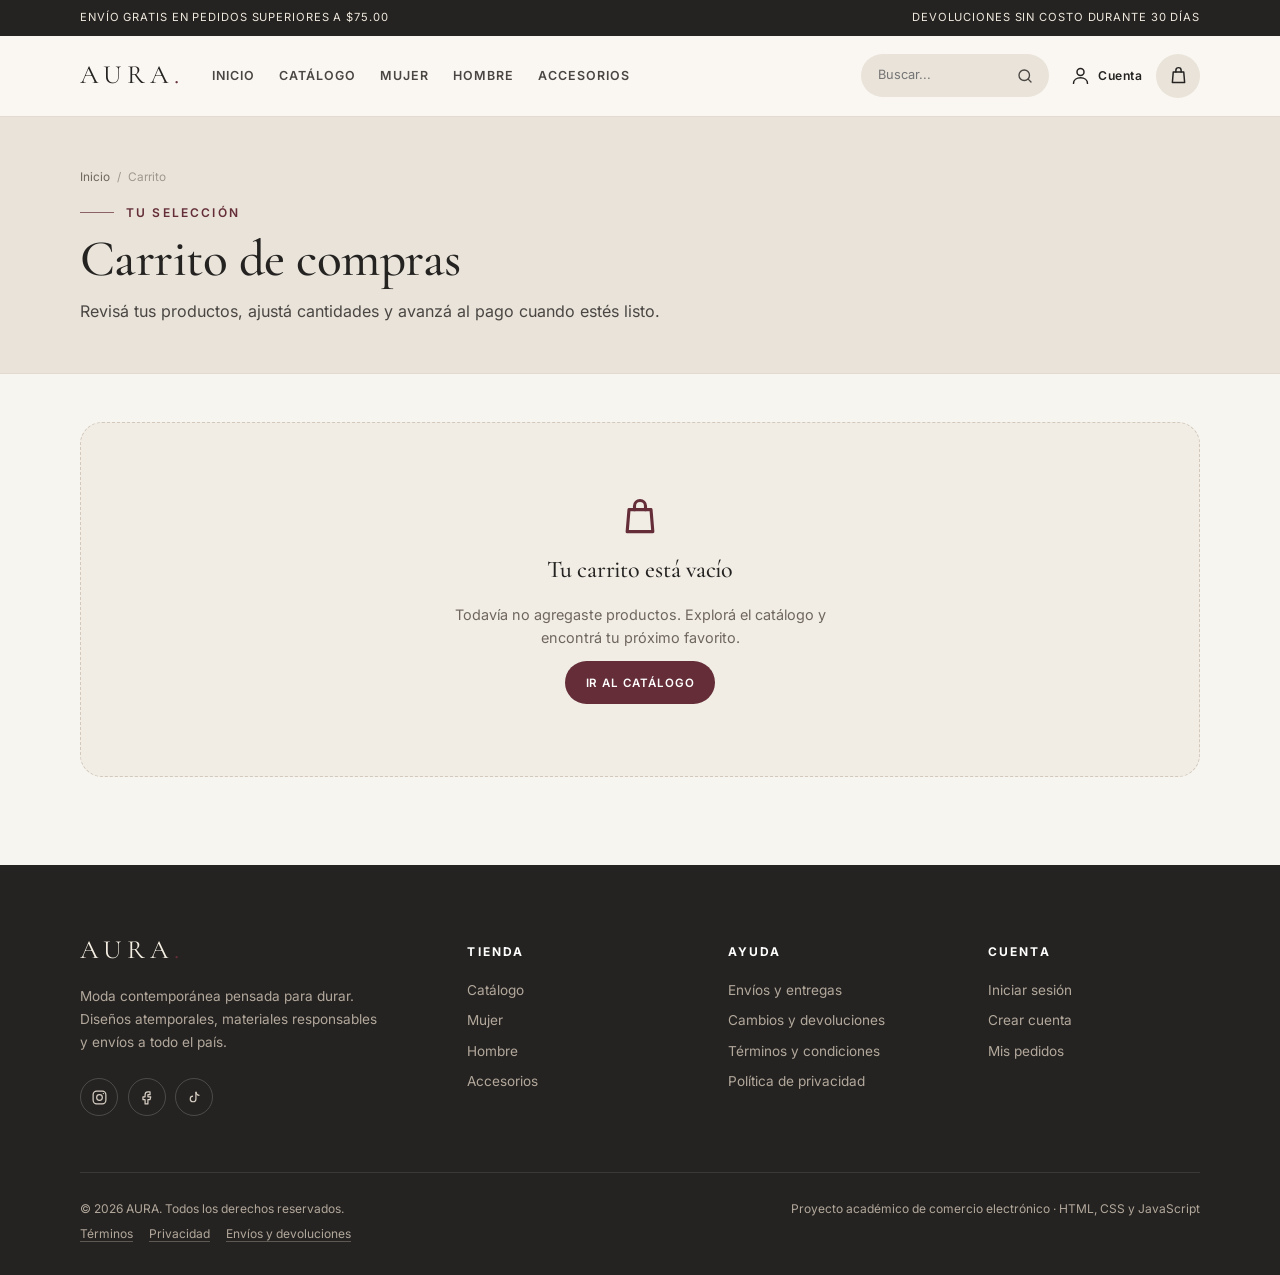
==== carrito.html @ 787f31d2 "feat: publicar base del e-commerce AURA Documenta la arquitectura frontend, el flujo de compra demo " ====
<!DOCTYPE html>
<html lang="es">
<head>
  <meta charset="UTF-8">
  <meta name="viewport" content="width=device-width, initial-scale=1.0">
  <meta name="description" content="Carrito de compras de AURA. Revisá tus productos antes de finalizar la compra.">
  <title>Carrito | AURA</title>
  <link rel="preload" href="assets/fonts/cormorant-garamond-latin.woff2" as="font" type="font/woff2" crossorigin>
  <link rel="preload" href="assets/fonts/inter-latin.woff2" as="font" type="font/woff2" crossorigin>
  <link rel="stylesheet" href="css/styles.css">
  <link rel="stylesheet" href="css/components.css">
  <link rel="stylesheet" href="css/responsive.css">
  <meta name="google-site-verification" content="REEMPLAZAR_CON_CODIGO_DE_SEARCH_CONSOLE">
</head>
<body data-page="carrito">
  <div id="site-header"></div>

  <main>
    <section class="page-hero">
      <div class="container">
        <nav class="breadcrumbs" aria-label="Miga de pan">
          <a href="index.html">Inicio</a><span>/</span><span>Carrito</span>
        </nav>
        <span class="eyebrow" style="margin-top:1rem;">Tu selección</span>
        <h1>Carrito de compras</h1>
        <p>Revisá tus productos, ajustá cantidades y avanzá al pago cuando estés listo.</p>
      </div>
    </section>

    <section class="cart-section">
      <div class="container" id="cart-content"></div>
    </section>
  </main>

  <div id="site-footer"></div>

  <script src="js/site-config.js" defer></script>
  <script src="js/analytics.js" defer></script>
  <script src="js/data.js" defer></script>
  <script src="js/main.js" defer></script>
  <script src="js/cart.js" defer></script>
</body>
</html>
---- css/styles.css ----
/* ==========================================================================
   AURA — Tipografías
   Archivos locales en assets/fonts (variable fonts, subset latin)
   ========================================================================== */

@font-face {
  font-family: "Cormorant Garamond";
  font-style: normal;
  font-weight: 400 600;
  font-display: swap;
  src: url("../assets/fonts/cormorant-garamond-latin.woff2") format("woff2");
  unicode-range: U+0000-00FF, U+0131, U+0152-0153, U+02BB-02BC, U+02C6, U+02DA, U+02DC, U+0304, U+0308, U+0329, U+2000-206F, U+20AC, U+2122, U+2191, U+2193, U+2212, U+2215, U+FEFF, U+FFFD;
}

@font-face {
  font-family: "Cormorant Garamond";
  font-style: italic;
  font-weight: 400;
  font-display: swap;
  src: url("../assets/fonts/cormorant-garamond-italic-latin.woff2") format("woff2");
  unicode-range: U+0000-00FF, U+0131, U+0152-0153, U+02BB-02BC, U+02C6, U+02DA, U+02DC, U+0304, U+0308, U+0329, U+2000-206F, U+20AC, U+2122, U+2191, U+2193, U+2212, U+2215, U+FEFF, U+FFFD;
}

@font-face {
  font-family: "Inter";
  font-style: normal;
  font-weight: 400 700;
  font-display: swap;
  src: url("../assets/fonts/inter-latin.woff2") format("woff2");
  unicode-range: U+0000-00FF, U+0131, U+0152-0153, U+02BB-02BC, U+02C6, U+02DA, U+02DC, U+0304, U+0308, U+0329, U+2000-206F, U+20AC, U+2122, U+2191, U+2193, U+2212, U+2215, U+FEFF, U+FFFD;
}

/* ==========================================================================
   AURA — Design tokens, base y layout
   ========================================================================== */

:root {
  /* Paleta AURA */
  --marfil: #f7f5f0;
  --beige: #e9e3d9;
  --vino: #642d38;
  --negro: #242321;
  --gris-calido: #a69b8d;

  /* Tokens semánticos */
  --ink: var(--negro);
  --ink-soft: #4a4643;
  --muted: #6f675e;
  --muted-soft: var(--gris-calido);
  --paper: var(--marfil);
  --paper-deep: var(--beige);
  --paper-soft: #f1ede5;
  --white: #ffffff;
  --line: #e2dad0;
  --line-dark: #d2c8bc;
  --accent: var(--vino);
  --accent-dark: #4b1f28;
  --accent-soft: #f0e4e6;
  --success: #3e6b54;
  --success-soft: #e5efe8;
  --error: #9b2f35;
  --error-soft: #f8e6e6;
  --shadow-sm: 0 8px 24px rgba(36, 35, 33, 0.06);
  --shadow: 0 24px 60px rgba(36, 35, 33, 0.12);
  --radius: 22px;
  --radius-sm: 14px;

  /* Tipografía */
  --serif: "Cormorant Garamond", "Times New Roman", Georgia, serif;
  --sans: "Inter", "Segoe UI", system-ui, -apple-system, Roboto, Helvetica, Arial, sans-serif;
  --fs-display: clamp(2.75rem, 4.4vw, 4rem);
  --fs-h2: clamp(2rem, 3vw, 2.5rem);
  --fs-h3: 1.25rem;
  --fs-body: 1rem;
  --fs-button: 0.875rem;
  --fs-label: 0.75rem;
  --lh-display: 1.04;
  --tracking-label: 0.16em;

  /* Layout — Desktop 1440: 80px de margen, 12 columnas, gutter 24px, contenido 1280px */
  --container: 1280px;
  --page-margin: 80px;
  --gutter: 24px;
  --section-space: 96px;
  --header-height: 80px;

  --color-primary: var(--accent);
  --color-primary-hover: var(--accent-dark);
  --color-primary-soft: var(--accent-soft);
  --color-surface: var(--paper);
  --color-surface-elevated: var(--white);
  --color-surface-muted: var(--paper-deep);
  --color-border-subtle: var(--line);
  --color-border-strong: var(--line-dark);
  --color-text: var(--ink);
  --color-text-soft: var(--ink-soft);
  --color-text-muted: var(--muted);
  --color-success: var(--success);
  --color-error: var(--error);
  --color-inverse: var(--negro);
  --color-inverse-text: var(--marfil);

  /* Sistema de espaciado — múltiplos de 8px */
  --space-1: 0.5rem;
  --space-2: 1rem;
  --space-3: 1.5rem;
  --space-4: 2rem;
  --space-5: 3rem;
  --space-6: 4rem;
  --space-7: 6rem;
  --space-8: 8rem;
  --ease-out: cubic-bezier(0.22, 1, 0.36, 1);
}

*,
*::before,
*::after {
  box-sizing: border-box;
}

html {
  scroll-behavior: smooth;
  color-scheme: light;
}

body {
  margin: 0;
  font-family: var(--sans);
  color: var(--ink);
  background: var(--paper);
  line-height: 1.6;
  -webkit-font-smoothing: antialiased;
}

img {
  max-width: 100%;
  display: block;
}

a {
  color: inherit;
  text-decoration: none;
}

button,
input,
select,
textarea {
  font: inherit;
  color: inherit;
}

button {
  cursor: pointer;
}

h1,
h2,
h3,
h4,
p {
  margin: 0;
}

h1,
h2,
h3 {
  font-family: var(--serif);
  font-weight: 500;
  letter-spacing: -0.01em;
}

ul {
  margin: 0;
  padding: 0;
  list-style: none;
}

.container {
  width: min(100% - (var(--page-margin) * 2), var(--container));
  margin-inline: auto;
}

.section {
  padding: var(--section-space) 0;
}

.section--tight {
  padding: 3.5rem 0;
}

.eyebrow {
  display: inline-flex;
  align-items: center;
  gap: 0.75rem;
  font-size: var(--fs-label);
  font-weight: 600;
  letter-spacing: 0.18em;
  text-transform: uppercase;
  color: var(--accent);
}

.eyebrow::before {
  content: "";
  width: 34px;
  height: 1px;
  background: currentColor;
  opacity: 0.7;
}

.section-head {
  display: flex;
  align-items: flex-end;
  justify-content: space-between;
  gap: 2rem;
  margin-bottom: 2.75rem;
}

.section-head h2 {
  font-size: var(--fs-h2);
  line-height: 1.1;
  margin-top: 0.7rem;
}

.section-head p {
  color: var(--muted);
  margin-top: 0.7rem;
  max-width: 52ch;
}

.link-arrow {
  display: inline-flex;
  align-items: center;
  gap: 0.5rem;
  font-size: 0.82rem;
  font-weight: 600;
  letter-spacing: 0.1em;
  text-transform: uppercase;
  white-space: nowrap;
  border-bottom: 1px solid var(--ink);
  padding-bottom: 0.3rem;
  transition: color 0.2s ease, border-color 0.2s ease, gap 0.2s ease;
}

.link-arrow svg {
  width: 17px;
  height: 17px;
}

.link-arrow:hover {
  color: var(--accent);
  border-color: var(--accent);
  gap: 0.8rem;
}

.muted {
  color: var(--muted);
}

.hidden {
  display: none !important;
}

.is-empty {
  display: none !important;
}
---- css/components.css ----
/* ==========================================================================
   AURA — Componentes
   ========================================================================== */

.btn {
  display: inline-flex;
  align-items: center;
  justify-content: center;
  gap: 0.6rem;
  padding: 0.95rem 1.9rem;
  border: 1px solid transparent;
  border-radius: 999px;
  font-size: var(--fs-button);
  font-weight: 600;
  letter-spacing: 0.08em;
  text-transform: uppercase;
  transition: transform 0.2s ease, background 0.2s ease, color 0.2s ease, border-color 0.2s ease, box-shadow 0.2s ease;
}

.btn svg {
  width: 17px;
  height: 17px;
}

.btn:hover {
  transform: translateY(-2px);
}

.btn--primary {
  background: var(--accent);
  color: var(--white);
}

.btn--primary:hover {
  background: var(--accent-dark);
  box-shadow: 0 12px 24px rgba(100, 45, 56, 0.24);
}

.btn--accent {
  background: var(--accent);
  color: var(--white);
}

.btn--accent:hover {
  background: var(--accent-dark);
}

.btn--ghost {
  background: transparent;
  border-color: var(--ink);
  color: var(--ink);
}

.btn--ghost:hover {
  background: var(--ink);
  color: var(--white);
}

.btn--light {
  background: var(--white);
  color: var(--ink);
}

.btn--light:hover {
  background: var(--paper-deep);
}

.btn--full {
  width: 100%;
}

.btn--sm {
  padding: 0.7rem 1.2rem;
  font-size: 0.72rem;
}

.btn[disabled] {
  opacity: 0.5;
  cursor: not-allowed;
  transform: none;
}

.icon-btn {
  position: relative;
  display: inline-flex;
  align-items: center;
  justify-content: center;
  gap: 0.45rem;
  min-width: 44px;
  height: 44px;
  padding: 0 0.5rem;
  border-radius: 999px;
  color: var(--ink);
  transition: background 0.2s ease;
}

.icon-btn svg {
  width: 21px;
  height: 21px;
}

.icon-btn:hover,
.icon-btn.is-active {
  background: var(--paper-deep);
}

.icon-btn__label {
  font-size: 0.76rem;
  font-weight: 600;
  letter-spacing: 0.04em;
}

.cart-count {
  position: absolute;
  top: 3px;
  right: 1px;
  min-width: 18px;
  height: 18px;
  padding: 0 4px;
  border-radius: 999px;
  background: var(--accent);
  color: var(--white);
  font-size: 0.64rem;
  font-weight: 700;
  line-height: 18px;
  text-align: center;
}

#site-header {
  min-height: 115px;
}

.topbar {
  background: var(--ink);
  color: #efe8dd;
}

.topbar__inner {
  display: flex;
  justify-content: space-between;
  gap: 1rem;
  padding: 0.55rem 0;
  font-size: 0.7rem;
  letter-spacing: 0.08em;
  text-transform: uppercase;
}

.header {
  position: sticky;
  top: 0;
  z-index: 60;
  background: rgba(250, 247, 242, 0.92);
  backdrop-filter: blur(14px);
  border-bottom: 1px solid var(--line);
}

.header__inner {
  display: flex;
  align-items: center;
  gap: 1.75rem;
  min-height: var(--header-height);
}

.brand {
  font-family: var(--serif);
  font-size: 1.65rem;
  letter-spacing: 0.2em;
  line-height: 1;
  color: var(--ink);
}

.brand__dot {
  color: var(--accent);
}

.brand--light {
  color: #f6efe4;
}

.main-nav {
  display: flex;
  align-items: center;
  gap: 1.5rem;
  margin-right: auto;
}

.nav-link {
  position: relative;
  font-size: 0.78rem;
  font-weight: 600;
  letter-spacing: 0.08em;
  text-transform: uppercase;
  padding: 0.4rem 0;
  color: var(--ink-soft);
  transition: color 0.2s ease;
}

.nav-link::after {
  content: "";
  position: absolute;
  left: 0;
  bottom: 0;
  width: 100%;
  height: 1px;
  background: var(--accent);
  transform: scaleX(0);
  transform-origin: left;
  transition: transform 0.25s ease;
}

.nav-link:hover,
.nav-link.is-active {
  color: var(--ink);
}

.nav-link:hover::after,
.nav-link.is-active::after {
  transform: scaleX(1);
}

.header__actions {
  display: flex;
  align-items: center;
  gap: 0.35rem;
}

.search-form {
  display: flex;
  align-items: center;
  gap: 0.25rem;
  background: var(--paper-deep);
  border: 1px solid transparent;
  border-radius: 999px;
  padding: 0.2rem 0.35rem 0.2rem 1rem;
  margin-right: 0.5rem;
  transition: border-color 0.2s ease, background 0.2s ease;
}

.search-form:focus-within {
  border-color: var(--line-dark);
  background: var(--white);
}

.search-form input {
  width: 126px;
  border: 0;
  background: transparent;
  padding: 0.45rem 0;
  font-size: 0.8rem;
  outline: none;
  transition: width 0.25s ease;
}

.search-form input:focus {
  width: 180px;
}

.search-form button {
  display: inline-flex;
  align-items: center;
  justify-content: center;
  width: 34px;
  height: 34px;
  border: 0;
  border-radius: 50%;
  background: transparent;
  color: var(--ink-soft);
}

.search-form button:hover {
  background: var(--white);
  color: var(--ink);
}

.search-form svg {
  width: 18px;
  height: 18px;
}

.search-form--mobile {
  display: none;
}

.menu-toggle {
  display: none;
  flex-direction: column;
  justify-content: center;
  gap: 5px;
  width: 42px;
  height: 42px;
  border: 0;
  background: transparent;
  padding: 0 8px;
}

.menu-toggle span {
  width: 100%;
  height: 1.7px;
  background: var(--ink);
  transition: transform 0.25s ease, opacity 0.25s ease;
}

.menu-toggle.is-open span:nth-child(1) {
  transform: translateY(6.5px) rotate(45deg);
}

.menu-toggle.is-open span:nth-child(2) {
  opacity: 0;
}

.menu-toggle.is-open span:nth-child(3) {
  transform: translateY(-6.5px) rotate(-45deg);
}

.hero {
  position: relative;
  overflow: hidden;
  background:
    radial-gradient(circle at 8% 12%, rgba(100, 45, 56, 0.08), transparent 38%),
    radial-gradient(circle at 92% 88%, rgba(100, 45, 56, 0.05), transparent 42%),
    var(--paper);
}

.hero__dots {
  position: absolute;
  inset: 0;
  z-index: 0;
  width: 100%;
  height: 100%;
  pointer-events: none;
}

.hero__inner {
  position: relative;
  z-index: 1;
  display: grid;
  grid-template-columns: 1.02fr 0.98fr;
  align-items: center;
  gap: 4rem;
  min-height: 580px;
  padding: 4rem 0;
}

.hero__copy {
  animation: fade-up 0.8s ease both;
}

.hero__title {
  font-size: var(--fs-display);
  line-height: var(--lh-display);
  margin: 1.2rem 0 1.4rem;
}

.hero__title em {
  font-style: italic;
  color: var(--accent);
}

.hero__text {
  max-width: 46ch;
  color: var(--ink-soft);
  font-size: var(--fs-body);
}

.hero__actions {
  display: flex;
  flex-wrap: wrap;
  gap: 0.85rem;
  margin-top: 2rem;
}

.hero__proof {
  display: flex;
  align-items: center;
  gap: 1.1rem;
  margin-top: 2.6rem;
  padding-top: 1.6rem;
  border-top: 1px solid var(--line);
}

.hero__proof strong {
  font-family: var(--serif);
  font-size: 1.5rem;
  line-height: 1;
}

.hero__proof div {
  display: grid;
  gap: 0.2rem;
  font-size: 0.76rem;
  color: var(--muted);
}

.hero__proof .stars {
  font-size: 0.85rem;
}

.hero__visual {
  position: relative;
  animation: fade-up 0.9s 0.1s ease both;
}

.hero__visual img {
  width: 100%;
  aspect-ratio: 4 / 4.6;
  object-fit: cover;
  border-radius: 200px 200px 26px 26px;
  box-shadow: var(--shadow);
}

.hero__tag {
  position: absolute;
  left: -1.5rem;
  bottom: 2.5rem;
  display: grid;
  gap: 0.15rem;
  background: var(--white);
  border-radius: 16px;
  padding: 1rem 1.3rem;
  box-shadow: var(--shadow-sm);
}

.hero__tag span {
  font-size: 0.66rem;
  letter-spacing: 0.16em;
  text-transform: uppercase;
  color: var(--muted);
}

.hero__tag strong {
  font-family: var(--serif);
  font-size: 1.35rem;
  font-weight: 400;
}

.hero__tag em {
  font-style: normal;
  color: var(--accent);
  font-size: 0.78rem;
  font-weight: 600;
}

.hero__badge {
  position: absolute;
  top: 1.6rem;
  right: -1rem;
  width: 92px;
  height: 92px;
  border-radius: 50%;
  display: grid;
  place-items: center;
  text-align: center;
  background: var(--accent);
  color: var(--white);
  font-size: 0.62rem;
  font-weight: 700;
  letter-spacing: 0.14em;
  text-transform: uppercase;
  line-height: 1.4;
  padding: 0.8rem;
  transform: rotate(8deg);
}

.benefits {
  background: var(--white);
  border-block: 1px solid var(--line);
}

.benefits__grid {
  display: grid;
  grid-template-columns: repeat(4, 1fr);
}

.benefit {
  display: flex;
  align-items: flex-start;
  gap: 0.9rem;
  padding: 1.8rem 1.6rem;
  border-right: 1px solid var(--line);
}

.benefit:last-child {
  border-right: 0;
}

.benefit svg {
  width: 26px;
  height: 26px;
  color: var(--accent);
  flex-shrink: 0;
  margin-top: 2px;
}

.benefit strong {
  display: block;
  font-size: 0.9rem;
  margin-bottom: 0.1rem;
}

.benefit p {
  font-size: 0.78rem;
  color: var(--muted);
  line-height: 1.5;
}

.categories__grid {
  display: grid;
  grid-template-columns: repeat(3, 1fr);
  gap: var(--gutter);
}

.category-card {
  position: relative;
  display: block;
  overflow: hidden;
  border-radius: var(--radius);
  aspect-ratio: 3 / 3.7;
  background: var(--paper-deep);
  isolation: isolate;
}

.category-card img {
  width: 100%;
  height: 100%;
  object-fit: cover;
  transition: transform 0.7s ease;
}

.category-card::after {
  content: "";
  position: absolute;
  inset: 0;
  background: linear-gradient(to top, rgba(20, 15, 12, 0.78) 0%, rgba(20, 15, 12, 0.1) 55%, transparent 75%);
  z-index: 1;
}

.category-card:hover img {
  transform: scale(1.06);
}

.category-card__content {
  position: absolute;
  z-index: 2;
  left: 1.6rem;
  right: 1.6rem;
  bottom: 1.5rem;
  color: var(--white);
}

.category-card__content h3 {
  font-size: 1.8rem;
  margin-bottom: 0.15rem;
}

.category-card__content p {
  font-size: 0.82rem;
  opacity: 0.85;
  margin-bottom: 0.9rem;
  max-width: 30ch;
}

.category-card__link {
  display: inline-flex;
  align-items: center;
  gap: 0.45rem;
  font-size: 0.72rem;
  font-weight: 600;
  letter-spacing: 0.14em;
  text-transform: uppercase;
  border-bottom: 1px solid rgba(255, 255, 255, 0.6);
  padding-bottom: 0.25rem;
}

.category-card__link svg {
  width: 15px;
  height: 15px;
}

.products-grid {
  display: grid;
  grid-template-columns: repeat(4, 1fr);
  gap: 2.2rem var(--gutter);
}

.product-card {
  display: flex;
  flex-direction: column;
  min-width: 0;
  border-radius: var(--radius-sm);
  transition: transform 0.35s var(--ease-out);
}

.product-card:hover {
  transform: translateY(-4px);
}

.product-card__media {
  position: relative;
  overflow: hidden;
  border-radius: var(--radius-sm);
  background: var(--paper-deep);
  aspect-ratio: 3 / 3.8;
  transition: box-shadow 0.35s var(--ease-out);
}

.product-card:hover .product-card__media {
  box-shadow: var(--shadow-sm);
}

.product-card__media img {
  width: 100%;
  height: 100%;
  object-fit: cover;
  transition: transform 0.65s ease;
}

.product-card:hover .product-card__media img {
  transform: scale(1.05);
}

.badge {
  position: absolute;
  top: 0.85rem;
  left: 0.85rem;
  z-index: 2;
  background: var(--white);
  color: var(--ink);
  font-size: 0.63rem;
  font-weight: 700;
  letter-spacing: 0.1em;
  text-transform: uppercase;
  padding: 0.32rem 0.7rem;
  border-radius: 999px;
}

.badge--new {
  background: var(--ink);
  color: var(--marfil);
}

.badge--sale {
  background: var(--accent);
  color: var(--white);
}

.badge--soldout {
  background: var(--ink-soft);
  color: var(--marfil);
}

.badge--limited {
  background: var(--accent-soft);
  color: var(--accent-dark);
}

.badge--top {
  background: var(--ink);
  color: var(--white);
}

.badge--neutral {
  background: var(--paper-deep);
  color: var(--ink-soft);
}

.quick-add {
  position: absolute;
  left: 0.75rem;
  right: 0.75rem;
  bottom: 0.75rem;
  padding: 0.72rem;
  border: 0;
  border-radius: 999px;
  background: rgba(255, 255, 255, 0.94);
  color: var(--ink);
  font-size: 0.72rem;
  font-weight: 700;
  letter-spacing: 0.08em;
  text-transform: uppercase;
  opacity: 0;
  transform: translateY(8px);
  transition: opacity 0.25s ease, transform 0.25s ease, background 0.2s ease;
  backdrop-filter: blur(6px);
}

.product-card:hover .quick-add,
.quick-add:focus-visible {
  opacity: 1;
  transform: translateY(0);
}

.quick-add:hover {
  background: var(--ink);
  color: var(--white);
}

.quick-add--soldout {
  display: block;
  opacity: 1;
  transform: none;
  text-align: center;
  background: rgba(28, 24, 21, 0.82);
  color: #f4eee6;
  cursor: not-allowed;
}

.product-card:hover .quick-add--soldout {
  background: rgba(28, 24, 21, 0.82);
  color: #f4eee6;
}

.product-card__body {
  padding-top: 0.9rem;
}

.product-card__category {
  font-size: 0.65rem;
  font-weight: 600;
  letter-spacing: 0.16em;
  text-transform: uppercase;
  color: var(--muted);
}

.product-card__title {
  font-family: var(--sans);
  font-size: 0.96rem;
  font-weight: 600;
  letter-spacing: 0;
  margin: 0.2rem 0 0.3rem;
  line-height: 1.35;
}

.product-card__title a:hover {
  color: var(--accent);
}

.product-card__meta {
  display: flex;
  align-items: center;
  gap: 0.4rem;
  font-size: 0.72rem;
  color: var(--muted);
}

.stars {
  display: inline-flex;
  letter-spacing: 0.08em;
  color: #c08a3e;
  font-size: 0.8rem;
}

.stars__empty {
  color: var(--line-dark);
}

.price {
  display: flex;
  align-items: baseline;
  gap: 0.55rem;
  margin-top: 0.4rem;
}

.price__now {
  font-size: 1rem;
  font-weight: 700;
}

.price__old {
  font-size: 0.8rem;
  color: var(--muted);
  text-decoration: line-through;
}

.promo-band {
  background: var(--ink);
  color: var(--paper);
  overflow: hidden;
}

.promo-band__inner {
  display: grid;
  grid-template-columns: 1.15fr 0.85fr;
  align-items: center;
  gap: 3rem;
  padding: 4.5rem 0;
}

.promo-band h2 {
  font-size: clamp(2rem, 3.6vw, 3.2rem);
  line-height: 1.08;
  margin: 0.8rem 0 1rem;
}

.promo-band h2 em {
  font-style: italic;
  color: #d8b4b9;
}

.promo-band p {
  color: #cfc5b9;
  max-width: 48ch;
  margin-bottom: 1.8rem;
}

.promo-band__visual {
  position: relative;
}

.promo-band__visual img {
  width: 100%;
  aspect-ratio: 4 / 3;
  object-fit: cover;
  border-radius: var(--radius);
  opacity: 0.92;
}

.promo-band__stamp {
  position: absolute;
  right: -0.8rem;
  bottom: -1.2rem;
  background: var(--accent);
  color: var(--white);
  border-radius: 50%;
  width: 112px;
  height: 112px;
  display: grid;
  place-content: center;
  text-align: center;
  font-size: 0.68rem;
  font-weight: 700;
  letter-spacing: 0.12em;
  text-transform: uppercase;
  line-height: 1.45;
  transform: rotate(-6deg);
}

.newsletter {
  background: var(--paper-deep);
}

.newsletter__inner {
  display: grid;
  grid-template-columns: 1fr 1fr;
  gap: 3rem;
  align-items: center;
  padding: 4rem 0;
}

.newsletter h2 {
  font-size: clamp(1.8rem, 3vw, 2.5rem);
  line-height: 1.15;
  margin: 0.7rem 0 0.8rem;
}

.newsletter p {
  color: var(--ink-soft);
  max-width: 42ch;
}

.newsletter__form {
  display: flex;
  gap: 0.6rem;
  background: var(--white);
  border-radius: 999px;
  padding: 0.35rem;
  box-shadow: var(--shadow-sm);
}

.newsletter__form input {
  flex: 1;
  min-width: 0;
  border: 0;
  background: transparent;
  padding: 0.75rem 1.2rem;
  outline: none;
  font-size: 0.88rem;
}

.newsletter__note {
  font-size: 0.72rem;
  color: var(--muted);
  margin-top: 0.7rem;
}

.newsletter__note a {
  color: var(--ink-soft);
  text-decoration: underline;
  text-underline-offset: 2px;
}

.newsletter__note a:hover {
  color: var(--accent);
}

.site-footer {
  background: var(--ink);
  color: #d9d0c5;
  padding-top: 4.5rem;
}

.footer__grid {
  display: grid;
  grid-template-columns: 1.6fr 1fr 1fr 1fr;
  gap: 3rem;
  padding-bottom: 3.5rem;
}

.footer__brand p {
  max-width: 34ch;
  font-size: 0.85rem;
  line-height: 1.7;
  margin: 1.2rem 0 1.5rem;
  color: #b3a89c;
}

.footer__social {
  display: flex;
  gap: 0.6rem;
}

.footer__social a {
  display: grid;
  place-items: center;
  width: 38px;
  height: 38px;
  border: 1px solid rgba(255, 255, 255, 0.18);
  border-radius: 50%;
  transition: background 0.2s ease, border-color 0.2s ease;
}

.footer__social a:hover {
  background: var(--accent);
  border-color: var(--accent);
  color: var(--white);
}

.footer__social svg {
  width: 17px;
  height: 17px;
}

.footer__col {
  display: grid;
  gap: 0.55rem;
  align-content: start;
}

.footer__col h4 {
  font-family: var(--sans);
  font-size: var(--fs-label);
  font-weight: 700;
  letter-spacing: 0.18em;
  text-transform: uppercase;
  color: var(--white);
  margin: 0.3rem 0 0.6rem;
}

.footer__col a {
  font-size: 0.85rem;
  color: #b3a89c;
  transition: color 0.2s ease;
}

.footer__col a:hover {
  color: var(--white);
}

.footer__bottom {
  display: flex;
  justify-content: space-between;
  gap: 1rem;
  flex-wrap: wrap;
  padding: 1.6rem 0 2rem;
  border-top: 1px solid rgba(255, 255, 255, 0.1);
  font-size: var(--fs-label);
  color: #b3a89c;
}

.footer__legal {
  display: flex;
  flex-wrap: wrap;
  gap: 0.25rem 1rem;
  margin-top: 0.35rem;
}

.footer__legal a {
  color: #b3a89c;
  text-decoration: underline;
  text-decoration-color: rgba(179, 168, 156, 0.4);
  text-underline-offset: 3px;
}

.footer__legal a:hover {
  color: #fff;
}

.legal-hero {
  padding-bottom: 2.6rem;
}

.legal {
  padding: 3.5rem 0 5.5rem;
}

.legal__layout {
  display: grid;
  grid-template-columns: 230px minmax(0, 1fr);
  gap: clamp(2rem, 5vw, 4rem);
  align-items: start;
}

.legal__toc {
  position: sticky;
  top: 110px;
  display: grid;
  gap: 0.1rem;
  padding: 1.2rem;
  border: 1px solid var(--line);
  border-radius: var(--radius-sm);
  background: var(--white);
}

.legal__toc h2 {
  font-family: var(--sans);
  font-size: 0.66rem;
  font-weight: 700;
  letter-spacing: 0.16em;
  text-transform: uppercase;
  color: var(--muted);
  margin-bottom: 0.55rem;
}

.legal__toc a {
  padding: 0.34rem 0;
  font-size: 0.8rem;
  line-height: 1.4;
  color: var(--ink-soft);
  border-bottom: 1px solid transparent;
}

.legal__toc a:hover {
  color: var(--accent);
}

.legal__content {
  max-width: 76ch;
}

.legal__meta {
  display: flex;
  flex-wrap: wrap;
  gap: 0.35rem 1.2rem;
  margin-bottom: 1.6rem;
  padding-bottom: 1rem;
  border-bottom: 1px solid var(--line);
  font-size: 0.74rem;
  color: var(--muted);
}

.legal__content h2 {
  font-size: 1.5rem;
  margin: 2.2rem 0 0.7rem;
  scroll-margin-top: 120px;
}

.legal__content h2:first-of-type {
  margin-top: 0;
}

.legal__content h3 {
  font-family: var(--sans);
  font-size: 0.95rem;
  font-weight: 700;
  margin: 1.4rem 0 0.35rem;
}

.legal__content p,
.legal__content li {
  font-size: 0.92rem;
  line-height: 1.75;
  color: var(--ink-soft);
}

.legal__content p {
  margin-bottom: 0.9rem;
}

.legal__content ul,
.legal__content ol {
  display: grid;
  gap: 0.35rem;
  margin-bottom: 1rem;
  padding-left: 1.15rem;
}

.legal__content a {
  color: var(--accent);
  text-decoration: underline;
  text-underline-offset: 2px;
}

.legal__content code {
  padding: 0.1rem 0.35rem;
  border-radius: 5px;
  background: var(--paper-deep);
  font-size: 0.84em;
}

.legal__callout {
  margin-bottom: 1.4rem;
  padding: 1rem 1.2rem;
  border-left: 3px solid var(--accent);
  border-radius: 0 10px 10px 0;
  background: var(--paper-soft);
}

.legal__callout p {
  margin-bottom: 0;
}

.legal__table {
  width: 100%;
  border-collapse: collapse;
  margin: 1rem 0 1.4rem;
  font-size: 0.85rem;
}

.legal__table th,
.legal__table td {
  padding: 0.7rem 0.8rem;
  border-bottom: 1px solid var(--line);
  text-align: left;
  vertical-align: top;
}

.legal__table th {
  font-size: 0.66rem;
  letter-spacing: 0.08em;
  text-transform: uppercase;
  color: var(--muted);
}

.legal__table td {
  color: var(--ink-soft);
}

.legal__table tr:last-child td {
  border-bottom: 0;
}

.page-hero {
  background: var(--paper-deep);
  border-bottom: 1px solid var(--line);
  padding: 3.2rem 0 3rem;
}

.page-hero h1 {
  font-size: clamp(2.2rem, 4vw, 3.4rem);
  line-height: 1.1;
  margin-top: 0.6rem;
}

.page-hero p {
  color: var(--ink-soft);
  max-width: 60ch;
  margin-top: 0.7rem;
}

.breadcrumbs {
  display: flex;
  flex-wrap: wrap;
  align-items: center;
  gap: 0.45rem;
  font-size: 0.74rem;
  color: var(--muted);
}

.breadcrumbs a:hover {
  color: var(--accent);
}

.breadcrumbs span {
  opacity: 0.6;
}

.catalog {
  padding: 3.5rem 0 5.5rem;
}

.catalog__layout {
  display: grid;
  grid-template-columns: 245px minmax(0, 1fr);
  gap: 3rem;
  align-items: start;
}

.filters {
  position: sticky;
  top: 105px;
  display: grid;
  gap: 0.2rem;
  padding-right: 0.5rem;
}

.filter-accordion {
  border-bottom: 1px solid var(--line);
  min-width: 0;
}

.filter-accordion summary {
  display: flex;
  align-items: center;
  justify-content: space-between;
  gap: 1rem;
  padding: 0.9rem 0;
  cursor: pointer;
  list-style: none;
  font-size: 0.72rem;
  font-weight: 700;
  letter-spacing: 0.16em;
  text-transform: uppercase;
  transition: color 0.2s ease;
}

.filter-accordion summary::-webkit-details-marker {
  display: none;
}

.filter-accordion summary:hover {
  color: var(--accent);
}

.filter-accordion__icon {
  flex-shrink: 0;
  width: 8px;
  height: 8px;
  margin-right: 4px;
  border-right: 1.6px solid currentColor;
  border-bottom: 1.6px solid currentColor;
  transform: rotate(45deg);
  transition: transform 0.25s var(--ease-out);
}

.filter-accordion[open] .filter-accordion__icon {
  transform: rotate(225deg) translate(-1px, -1px);
}

.filter-accordion > div {
  padding: 0.15rem 0 1rem;
  animation: accordion-in 0.25s var(--ease-out);
}

@keyframes accordion-in {
  from {
    opacity: 0;
    transform: translateY(-4px);
  }
  to {
    opacity: 1;
    transform: translateY(0);
  }
}

.filter-group h3 {
  font-family: var(--sans);
  font-size: 0.72rem;
  font-weight: 700;
  letter-spacing: 0.16em;
  text-transform: uppercase;
  margin-bottom: 0.9rem;
}

.filter-list {
  display: grid;
  gap: 0.15rem;
}

.filter-list button {
  display: flex;
  justify-content: space-between;
  align-items: center;
  gap: 0.5rem;
  width: 100%;
  border: 0;
  background: transparent;
  padding: 0.46rem 0;
  font-size: 0.87rem;
  color: var(--ink-soft);
  text-align: left;
  transition: color 0.2s ease, padding 0.2s ease;
}

.filter-list button span {
  font-size: 0.72rem;
  color: var(--muted);
}

.filter-list button:hover {
  color: var(--ink);
  padding-left: 0.25rem;
}

.filter-list button.is-active {
  color: var(--accent);
  font-weight: 600;
}

.size-options {
  display: flex;
  flex-wrap: wrap;
  gap: 0.4rem;
}

.size-chip {
  min-width: 42px;
  padding: 0.42rem 0.6rem;
  border: 1px solid var(--line-dark);
  border-radius: 8px;
  background: transparent;
  font-size: 0.76rem;
  font-weight: 600;
  transition: all 0.2s ease;
}

.size-chip:hover {
  border-color: var(--ink);
}

.size-chip.is-active {
  background: var(--ink);
  border-color: var(--ink);
  color: var(--white);
}

.range-wrap {
  display: grid;
  gap: 0.75rem;
  padding: 0.35rem 0 0.2rem;
}

.range-wrap input[type="range"] {
  -webkit-appearance: none;
  appearance: none;
  width: 100%;
  height: 6px;
  border-radius: 999px;
  background: linear-gradient(
    to right,
    var(--color-primary) 0 var(--range-progress, 100%),
    var(--line) var(--range-progress, 100%) 100%
  );
  outline: none;
  cursor: pointer;
}

.range-wrap input[type="range"]::-webkit-slider-thumb {
  -webkit-appearance: none;
  appearance: none;
  width: 20px;
  height: 20px;
  border-radius: 50%;
  background: var(--white);
  border: 2px solid var(--color-primary);
  box-shadow: 0 2px 8px rgba(28, 24, 21, 0.2);
  transition: transform 0.2s ease;
}

.range-wrap input[type="range"]::-webkit-slider-thumb:hover {
  transform: scale(1.12);
}

.range-wrap input[type="range"]::-moz-range-thumb {
  width: 16px;
  height: 16px;
  border-radius: 50%;
  background: var(--white);
  border: 2px solid var(--color-primary);
  box-shadow: 0 2px 8px rgba(28, 24, 21, 0.2);
}

.range-wrap input[type="range"]::-moz-range-track {
  background: transparent;
}

.range-wrap input[type="range"]:focus-visible {
  outline: 2px solid var(--color-primary);
  outline-offset: 6px;
}

.range-values {
  display: flex;
  justify-content: space-between;
  font-size: 0.76rem;
  color: var(--muted);
}

.filter-clear {
  border: 0;
  background: transparent;
  padding: 0;
  margin-top: 0.9rem;
  font-size: 0.76rem;
  font-weight: 600;
  letter-spacing: 0.06em;
  text-transform: uppercase;
  color: var(--accent);
  text-align: left;
  border-bottom: 1px solid currentColor;
  justify-self: start;
}

.catalog__toolbar {
  display: flex;
  flex-wrap: wrap;
  align-items: center;
  gap: 1rem;
  margin-bottom: 1.8rem;
}

.catalog__count {
  margin-right: auto;
  font-size: 0.82rem;
  color: var(--muted);
}

.catalog__search {
  display: flex;
  align-items: center;
  gap: 0.4rem;
  border: 1px solid var(--line-dark);
  border-radius: 999px;
  padding: 0.15rem 0.3rem 0.15rem 0.9rem;
  background: var(--white);
}

.catalog__search input {
  border: 0;
  background: transparent;
  outline: none;
  width: 170px;
  padding: 0.45rem 0;
  font-size: 0.82rem;
}

.catalog__search button {
  display: grid;
  place-items: center;
  width: 32px;
  height: 32px;
  border: 0;
  border-radius: 50%;
  background: var(--ink);
  color: var(--white);
}

.catalog__search svg {
  width: 15px;
  height: 15px;
}

.select {
  position: relative;
}

.select select {
  appearance: none;
  border: 1px solid var(--line-dark);
  background: var(--white);
  border-radius: 999px;
  padding: 0.62rem 2.4rem 0.62rem 1rem;
  font-size: 0.8rem;
  outline: none;
}

.select::after {
  content: "▾";
  position: absolute;
  right: 1rem;
  top: 50%;
  transform: translateY(-50%);
  font-size: 0.7rem;
  pointer-events: none;
  color: var(--muted);
}

.active-filters {
  display: flex;
  flex-wrap: wrap;
  gap: 0.45rem;
  margin-bottom: 1.2rem;
}

.active-filter {
  display: inline-flex;
  align-items: center;
  gap: 0.4rem;
  padding: 0.3rem 0.7rem;
  border-radius: 999px;
  background: var(--accent-soft);
  color: var(--accent-dark);
  font-size: 0.72rem;
  font-weight: 600;
}

.active-filter button {
  border: 0;
  background: transparent;
  color: inherit;
  font-size: 0.9rem;
  line-height: 1;
  padding: 0;
}

.empty-state {
  display: grid;
  place-items: center;
  gap: 0.8rem;
  text-align: center;
  padding: 4.5rem 1.5rem;
  border: 1px dashed var(--line-dark);
  border-radius: var(--radius);
  background: var(--paper-soft);
}

.empty-state svg {
  width: 44px;
  height: 44px;
  color: var(--accent);
}

.empty-state h3 {
  font-size: 1.5rem;
}

.empty-state p {
  color: var(--muted);
  max-width: 42ch;
  font-size: 0.9rem;
}

.product-detail {
  padding: 2rem 0 5.5rem;
}

.product-detail__grid {
  display: grid;
  grid-template-columns: 1.03fr 0.97fr;
  gap: 4rem;
  align-items: start;
}

.product-gallery {
  position: sticky;
  top: 105px;
}

.product-gallery__main {
  overflow: hidden;
  border-radius: var(--radius);
  background: var(--paper-deep);
  aspect-ratio: 4 / 4.6;
}

.product-gallery__main img {
  width: 100%;
  height: 100%;
  object-fit: cover;
}

.product-gallery__thumbs {
  display: grid;
  grid-template-columns: repeat(3, 1fr);
  gap: 0.7rem;
  margin-top: 0.8rem;
}

.product-gallery__thumbs img {
  width: 100%;
  aspect-ratio: 1 / 1;
  object-fit: cover;
  border-radius: 10px;
  cursor: pointer;
  opacity: 0.65;
  transition: opacity 0.2s ease, outline 0.2s ease;
  outline: 2px solid transparent;
  outline-offset: 2px;
}

.product-gallery__thumbs img:hover,
.product-gallery__thumbs img.is-active {
  opacity: 1;
  outline-color: var(--ink);
}

.product-info {
  padding-top: 0.5rem;
}

.product-info__category {
  font-size: 0.7rem;
  font-weight: 600;
  letter-spacing: 0.18em;
  text-transform: uppercase;
  color: var(--accent);
}

.product-info h1 {
  font-size: clamp(2rem, 3.6vw, 3rem);
  line-height: 1.1;
  margin: 0.6rem 0 0.8rem;
}

.product-info__rating {
  display: flex;
  align-items: center;
  gap: 0.6rem;
  font-size: 0.8rem;
  color: var(--muted);
}

.product-info__price {
  display: flex;
  align-items: baseline;
  gap: 0.8rem;
  margin: 1.2rem 0 1.3rem;
}

.product-info__price .price__now {
  font-size: 1.9rem;
  font-family: var(--serif);
  font-weight: 400;
}

.product-info__price .price__old {
  font-size: 1.05rem;
}

.product-info__save {
  font-size: 0.7rem;
  font-weight: 700;
  letter-spacing: 0.08em;
  text-transform: uppercase;
  color: var(--accent);
  background: var(--accent-soft);
  padding: 0.25rem 0.6rem;
  border-radius: 999px;
}

.product-info__desc {
  color: var(--ink-soft);
  font-size: 0.94rem;
  border-top: 1px solid var(--line);
  padding-top: 1.3rem;
}

.option-block {
  margin-top: 1.6rem;
}

.option-block__head {
  display: flex;
  justify-content: space-between;
  align-items: center;
  gap: 1rem;
  margin-bottom: 0.65rem;
}

.option-block__head h3 {
  font-family: var(--sans);
  font-size: 0.72rem;
  font-weight: 700;
  letter-spacing: 0.14em;
  text-transform: uppercase;
}

.option-block__head span {
  font-size: 0.76rem;
  color: var(--muted);
}

.color-options {
  display: flex;
  flex-wrap: wrap;
  gap: 0.55rem;
}

.color-option {
  display: inline-flex;
  align-items: center;
  gap: 0.45rem;
  padding: 0.32rem 0.75rem 0.32rem 0.35rem;
  border: 1px solid var(--line-dark);
  border-radius: 999px;
  background: transparent;
  font-size: 0.76rem;
  transition: border-color 0.2s ease, background 0.2s ease;
}

.color-option i {
  width: 20px;
  height: 20px;
  border-radius: 50%;
  border: 1px solid rgba(0, 0, 0, 0.12);
}

.color-option:hover {
  border-color: var(--ink);
}

.color-option.is-active {
  border-color: var(--ink);
  background: var(--paper-deep);
}

.product-actions {
  display: flex;
  gap: 0.7rem;
  margin-top: 1.8rem;
}

.qty-stepper {
  display: inline-flex;
  align-items: center;
  border: 1px solid var(--line-dark);
  border-radius: 999px;
  overflow: hidden;
  background: var(--white);
}

.qty-stepper button {
  width: 42px;
  height: 44px;
  border: 0;
  background: transparent;
  font-size: 1.1rem;
  color: var(--ink-soft);
  transition: background 0.2s ease;
}

.qty-stepper button:hover {
  background: var(--paper-deep);
}

.qty-stepper span {
  min-width: 34px;
  text-align: center;
  font-size: 0.86rem;
  font-weight: 600;
}

.product-actions .btn {
  flex: 1;
}

.stock-note {
  margin-top: 1rem;
  padding: 0.75rem 0.95rem;
  border-radius: 10px;
  background: var(--error-soft);
  color: var(--error);
  font-size: 0.82rem;
}

.product-perks {
  display: grid;
  gap: 0.5rem;
  margin-top: 1.4rem;
  padding: 1.1rem 1.2rem;
  background: var(--paper-soft);
  border-radius: var(--radius-sm);
  font-size: 0.8rem;
  color: var(--ink-soft);
}

.product-perks div {
  display: flex;
  align-items: center;
  gap: 0.6rem;
}

.product-perks svg {
  width: 18px;
  height: 18px;
  color: var(--accent);
  flex-shrink: 0;
}

.accordion {
  margin-top: 1.5rem;
  border-top: 1px solid var(--line);
}

.accordion details {
  border-bottom: 1px solid var(--line);
}

.accordion summary {
  display: flex;
  justify-content: space-between;
  align-items: center;
  padding: 1rem 0;
  font-size: 0.8rem;
  font-weight: 600;
  letter-spacing: 0.06em;
  text-transform: uppercase;
  cursor: pointer;
  list-style: none;
}

.accordion summary::-webkit-details-marker {
  display: none;
}

.accordion summary::after {
  content: "+";
  font-size: 1.1rem;
  color: var(--muted);
}

.accordion details[open] summary::after {
  content: "−";
}

.accordion ul {
  display: grid;
  gap: 0.35rem;
  padding-bottom: 1.1rem;
  font-size: 0.86rem;
  color: var(--ink-soft);
}

.accordion ul li {
  padding-left: 1rem;
  position: relative;
}

.accordion ul li::before {
  content: "";
  position: absolute;
  left: 0;
  top: 0.62em;
  width: 5px;
  height: 5px;
  border-radius: 50%;
  background: var(--accent);
}

.cart-section {
  padding: 3rem 0 5.5rem;
}

.cart-layout {
  display: grid;
  grid-template-columns: minmax(0, 1fr) 380px;
  gap: 3rem;
  align-items: start;
}

.cart-list {
  display: grid;
  gap: 0;
  border-top: 1px solid var(--line);
}

.cart-line {
  display: grid;
  grid-template-columns: 108px minmax(0, 1fr) auto;
  gap: 1.3rem;
  padding: 1.5rem 0;
  border-bottom: 1px solid var(--line);
}

.cart-line__image {
  overflow: hidden;
  border-radius: 12px;
  background: var(--paper-deep);
  aspect-ratio: 3 / 3.7;
}

.cart-line__image img {
  width: 100%;
  height: 100%;
  object-fit: cover;
}

.cart-line__info {
  display: flex;
  flex-direction: column;
  min-width: 0;
}

.cart-line__category {
  font-size: 0.64rem;
  letter-spacing: 0.14em;
  text-transform: uppercase;
  color: var(--muted);
}

.cart-line__name {
  font-family: var(--serif);
  font-size: 1.15rem;
  margin: 0.15rem 0 0.3rem;
}

.cart-line__name a:hover {
  color: var(--accent);
}

.cart-line__variant {
  font-size: 0.78rem;
  color: var(--muted);
}

.cart-line__bottom {
  display: flex;
  align-items: center;
  gap: 1rem;
  margin-top: auto;
  padding-top: 0.8rem;
}

.cart-line__remove {
  border: 0;
  background: transparent;
  font-size: 0.72rem;
  color: var(--muted);
  text-decoration: underline;
  text-underline-offset: 3px;
  padding: 0;
}

.cart-line__remove:hover {
  color: var(--error);
}

.cart-line__price {
  text-align: right;
  display: flex;
  flex-direction: column;
  align-items: flex-end;
  gap: 0.2rem;
}

.cart-line__price strong {
  font-size: 1.02rem;
}

.cart-line__price span {
  font-size: 0.72rem;
  color: var(--muted);
}

.summary-card {
  position: sticky;
  top: 105px;
  background: var(--white);
  border: 1px solid var(--line);
  border-radius: var(--radius);
  padding: 1.8rem;
  box-shadow: var(--shadow-sm);
}

.summary-card h2 {
  font-size: 1.5rem;
  margin-bottom: 1.2rem;
}

.summary-rows {
  display: grid;
  gap: 0.7rem;
  padding-bottom: 1.2rem;
  border-bottom: 1px solid var(--line);
  font-size: 0.88rem;
  color: var(--ink-soft);
}

.summary-row {
  display: flex;
  justify-content: space-between;
  gap: 1rem;
}

.summary-row--free {
  color: var(--success);
  font-weight: 600;
}

.summary-total {
  display: flex;
  justify-content: space-between;
  align-items: baseline;
  gap: 1rem;
  padding: 1.2rem 0 1.4rem;
}

.summary-total span {
  font-size: 0.8rem;
  font-weight: 600;
  letter-spacing: 0.1em;
  text-transform: uppercase;
}

.summary-total strong {
  font-family: var(--serif);
  font-size: 1.8rem;
  font-weight: 400;
}

.summary-note {
  display: flex;
  align-items: center;
  gap: 0.5rem;
  font-size: 0.74rem;
  color: var(--muted);
  margin-top: 0.9rem;
  justify-content: center;
}

.summary-note svg {
  width: 16px;
  height: 16px;
}

.shipping-hint {
  margin-top: 1rem;
  font-size: 0.78rem;
  background: var(--paper-soft);
  border-radius: 10px;
  padding: 0.7rem 0.9rem;
  color: var(--ink-soft);
}

.shipping-hint strong {
  color: var(--accent);
}

.cart-continue {
  display: inline-flex;
  margin-top: 1rem;
  justify-content: center;
}

.auth {
  min-height: calc(100vh - 78px);
  display: grid;
  grid-template-columns: 1fr 1fr;
  background: var(--paper);
}

.auth__visual {
  position: relative;
  overflow: hidden;
  min-height: 540px;
}

.auth__visual img {
  position: absolute;
  inset: 0;
  width: 100%;
  height: 100%;
  object-fit: cover;
}

.auth__visual::after {
  content: "";
  position: absolute;
  inset: 0;
  background: linear-gradient(180deg, rgba(20, 15, 12, 0.05), rgba(20, 15, 12, 0.62));
}

.auth__quote {
  position: absolute;
  z-index: 2;
  left: 2.8rem;
  right: 2.8rem;
  bottom: 2.6rem;
  color: var(--white);
}

.auth__quote p {
  font-family: var(--serif);
  font-size: 1.7rem;
  line-height: 1.3;
  margin-bottom: 0.8rem;
}

.auth__quote span {
  font-size: 0.72rem;
  letter-spacing: 0.16em;
  text-transform: uppercase;
  opacity: 0.8;
}

.auth__panel {
  display: flex;
  align-items: center;
  justify-content: center;
  padding: 4rem 2rem;
}

.auth-card {
  width: min(100%, 430px);
}

.auth-card h1 {
  font-size: clamp(2rem, 3.4vw, 2.7rem);
  line-height: 1.1;
  margin: 0.7rem 0 0.6rem;
}

.auth-card > p {
  color: var(--muted);
  font-size: 0.9rem;
}

.tabs {
  display: flex;
  gap: 0.4rem;
  padding: 0.3rem;
  background: var(--paper-deep);
  border-radius: 999px;
  margin: 1.8rem 0 1.5rem;
}

.tabs button {
  flex: 1;
  border: 0;
  background: transparent;
  border-radius: 999px;
  padding: 0.65rem;
  font-size: 0.78rem;
  font-weight: 600;
  letter-spacing: 0.05em;
  color: var(--ink-soft);
  transition: background 0.2s ease, color 0.2s ease, box-shadow 0.2s ease;
}

.tabs button.is-active {
  background: var(--white);
  color: var(--ink);
  box-shadow: var(--shadow-sm);
}

.auth-form {
  display: grid;
  gap: 1rem;
}

.form-row {
  display: grid;
  grid-template-columns: 1fr 1fr;
  gap: 1rem;
}

.form-field {
  display: grid;
  gap: 0.35rem;
}

.form-field label {
  font-size: var(--fs-label);
  font-weight: 600;
  letter-spacing: 0.06em;
  text-transform: uppercase;
  color: var(--ink-soft);
}

.form-field input,
.form-field select,
.form-field textarea {
  width: 100%;
  border: 1px solid var(--line-dark);
  background: var(--white);
  border-radius: 10px;
  padding: 0.78rem 0.95rem;
  font-size: 0.9rem;
  outline: none;
  transition: border-color 0.2s ease, box-shadow 0.2s ease;
}

.form-field textarea {
  min-height: 90px;
  resize: vertical;
}

.form-field input:focus,
.form-field select:focus,
.form-field textarea:focus {
  border-color: var(--ink);
  box-shadow: 0 0 0 3px rgba(28, 24, 21, 0.07);
}

.form-field input::placeholder,
.form-field textarea::placeholder {
  color: #aaa096;
}

.form-field--full {
  grid-column: 1 / -1;
}

.form-check {
  display: flex;
  align-items: flex-start;
  gap: 0.5rem;
  font-size: 0.78rem;
  color: var(--ink-soft);
}

.form-check input {
  width: 16px;
  height: 16px;
  accent-color: var(--accent);
  margin-top: 2px;
}

.form-check a {
  color: var(--accent);
  text-decoration: underline;
  text-underline-offset: 2px;
}

.form-error {
  display: none;
  font-size: 0.8rem;
  color: var(--error);
  background: var(--error-soft);
  border-radius: 8px;
  padding: 0.65rem 0.9rem;
}

.form-error.is-visible {
  display: block;
}

.auth-hint {
  margin-top: 1.4rem;
  padding: 0.9rem 1rem;
  background: var(--paper-soft);
  border-radius: 10px;
  font-size: 0.78rem;
  color: var(--ink-soft);
  line-height: 1.6;
}

.auth-hint strong {
  display: block;
  letter-spacing: 0.04em;
}

.auth-hint code {
  background: var(--white);
  border-radius: 4px;
  padding: 0.1rem 0.35rem;
  font-size: 0.78rem;
}

.auth-switch {
  margin-top: 1.3rem;
  font-size: 0.83rem;
  color: var(--muted);
  text-align: center;
}

.auth-switch a {
  color: var(--ink);
  font-weight: 600;
  text-decoration: underline;
  text-underline-offset: 3px;
}

.checkout {
  padding: 3rem 0 5.5rem;
}

.checkout__layout {
  display: grid;
  grid-template-columns: minmax(0, 1fr) 410px;
  gap: 3.5rem;
  align-items: start;
}

.checkout-form {
  display: grid;
  gap: 1.8rem;
}

.checkout-block {
  background: var(--white);
  border: 1px solid var(--line);
  border-radius: var(--radius);
  padding: 1.8rem;
}

.checkout-block__head {
  display: flex;
  align-items: center;
  gap: 0.8rem;
  margin-bottom: 1.3rem;
}

.checkout-block__head span {
  display: grid;
  place-items: center;
  width: 28px;
  height: 28px;
  border-radius: 50%;
  background: var(--ink);
  color: var(--white);
  font-size: 0.74rem;
  font-weight: 700;
}

.checkout-block__head h2 {
  font-family: var(--sans);
  font-size: 0.85rem;
  font-weight: 700;
  letter-spacing: 0.1em;
  text-transform: uppercase;
}

.payment-options {
  display: grid;
  gap: 0.7rem;
}

.payment-option {
  display: flex;
  align-items: center;
  gap: 0.8rem;
  border: 1px solid var(--line-dark);
  border-radius: 12px;
  padding: 0.9rem 1rem;
  cursor: pointer;
  transition: border-color 0.2s ease, background 0.2s ease;
}

.payment-option:hover {
  border-color: var(--ink);
}

.payment-option input {
  accent-color: var(--accent);
  width: 16px;
  height: 16px;
}

.payment-option__body {
  display: grid;
  gap: 0.1rem;
  flex: 1;
}

.payment-option__body strong {
  font-size: 0.86rem;
}

.payment-option__body span {
  font-size: 0.74rem;
  color: var(--muted);
}

.payment-option__icons {
  display: flex;
  gap: 0.3rem;
}

.payment-option__icons span {
  border: 1px solid var(--line);
  border-radius: 4px;
  padding: 0.15rem 0.35rem;
  font-size: 0.56rem;
  font-weight: 700;
  letter-spacing: 0.04em;
  color: var(--muted);
}

.payment-option.is-active {
  border-color: var(--ink);
  background: var(--paper-soft);
}

.card-fields {
  display: grid;
  gap: 1rem;
  margin-top: 1.1rem;
  padding-top: 1.1rem;
  border-top: 1px dashed var(--line);
}

.order-summary {
  position: sticky;
  top: 105px;
  background: var(--white);
  border: 1px solid var(--line);
  border-radius: var(--radius);
  padding: 1.8rem;
  box-shadow: var(--shadow-sm);
}

.order-summary h2 {
  font-size: 1.4rem;
  margin-bottom: 1.2rem;
}

.order-summary__items {
  display: grid;
  gap: 1rem;
  max-height: 330px;
  overflow: auto;
  padding-right: 0.2rem;
  padding-bottom: 1.2rem;
  border-bottom: 1px solid var(--line);
}

.order-summary__item {
  display: grid;
  grid-template-columns: 58px minmax(0, 1fr) auto;
  gap: 0.8rem;
  align-items: center;
}

.order-summary__item img {
  width: 58px;
  height: 70px;
  object-fit: cover;
  border-radius: 8px;
  background: var(--paper-deep);
}

.order-summary__item h3 {
  font-family: var(--sans);
  font-size: 0.82rem;
  font-weight: 600;
  line-height: 1.35;
}

.order-summary__item p {
  font-size: 0.7rem;
  color: var(--muted);
}

.order-summary__item strong {
  font-size: 0.82rem;
}

.order-summary .summary-rows {
  padding-top: 1.2rem;
}

.confirmation {
  padding: 4rem 0 5.5rem;
  background:
    radial-gradient(circle at 50% -10%, rgba(100, 45, 56, 0.08), transparent 45%),
    var(--paper);
}

.confirmation__card {
  width: min(100% - 2.75rem, 760px);
  margin-inline: auto;
  background: var(--white);
  border: 1px solid var(--line);
  border-radius: var(--radius);
  padding: clamp(2rem, 5vw, 3.5rem);
  text-align: center;
  box-shadow: var(--shadow-sm);
}

.confirmation__icon {
  width: 72px;
  height: 72px;
  margin: 0 auto 1.4rem;
  border-radius: 50%;
  display: grid;
  place-items: center;
  background: var(--success-soft);
  color: var(--success);
}

.confirmation__icon svg {
  width: 34px;
  height: 34px;
}

.confirmation h1 {
  font-size: clamp(2rem, 4vw, 2.8rem);
  line-height: 1.1;
}

.confirmation__lead {
  color: var(--muted);
  max-width: 46ch;
  margin: 0.8rem auto 1.8rem;
  font-size: 0.92rem;
}

.confirmation__number {
  display: inline-flex;
  align-items: center;
  gap: 0.6rem;
  background: var(--paper-soft);
  border-radius: 999px;
  padding: 0.55rem 1.2rem;
  font-size: 0.8rem;
  letter-spacing: 0.06em;
}

.confirmation__number strong {
  font-family: var(--serif);
  font-size: 1rem;
}

.confirmation__grid {
  display: grid;
  grid-template-columns: repeat(2, 1fr);
  gap: 1rem;
  text-align: left;
  margin: 2rem 0;
  padding-top: 1.8rem;
  border-top: 1px solid var(--line);
}

.confirmation__block {
  background: var(--paper-soft);
  border-radius: 12px;
  padding: 1.1rem 1.2rem;
}

.confirmation__block h3 {
  font-family: var(--sans);
  font-size: 0.66rem;
  font-weight: 700;
  letter-spacing: 0.14em;
  text-transform: uppercase;
  color: var(--muted);
  margin-bottom: 0.4rem;
}

.confirmation__block p {
  font-size: 0.86rem;
  line-height: 1.5;
}

.confirmation__actions {
  display: flex;
  flex-wrap: wrap;
  justify-content: center;
  gap: 0.8rem;
}

.account {
  padding: 3rem 0 5.5rem;
}

.account__layout {
  display: grid;
  grid-template-columns: 270px minmax(0, 1fr);
  gap: 3rem;
  align-items: start;
}

.account-nav {
  background: var(--white);
  border: 1px solid var(--line);
  border-radius: var(--radius);
  padding: 1.8rem 1.4rem;
  position: sticky;
  top: 105px;
}

.account-nav__avatar {
  width: 64px;
  height: 64px;
  border-radius: 50%;
  display: grid;
  place-items: center;
  background: var(--accent);
  color: var(--white);
  font-family: var(--serif);
  font-size: 1.4rem;
  margin-bottom: 0.9rem;
}

.account-nav h2 {
  font-size: 1.3rem;
  line-height: 1.2;
}

.account-nav__email {
  font-size: 0.78rem;
  color: var(--muted);
  margin-bottom: 1.4rem;
  word-break: break-word;
}

.account-nav__links {
  display: grid;
  gap: 0.15rem;
  border-top: 1px solid var(--line);
  padding-top: 1rem;
}

.account-nav__links a,
.account-nav__links button {
  display: flex;
  align-items: center;
  justify-content: space-between;
  border: 0;
  background: transparent;
  border-radius: 8px;
  padding: 0.55rem 0.7rem;
  font-size: 0.84rem;
  color: var(--ink-soft);
  text-align: left;
  transition: background 0.2s ease, color 0.2s ease;
}

.account-nav__links a:hover,
.account-nav__links button:hover,
.account-nav__links a.is-active {
  background: var(--paper-deep);
  color: var(--ink);
}

.account-nav__links button {
  color: var(--error);
}

.account-panel {
  display: grid;
  gap: 1.6rem;
}

.panel-card {
  background: var(--white);
  border: 1px solid var(--line);
  border-radius: var(--radius);
  padding: 1.8rem;
}

.panel-card__head {
  display: flex;
  flex-wrap: wrap;
  justify-content: space-between;
  align-items: flex-end;
  gap: 1rem;
  margin-bottom: 1.4rem;
}

.panel-card h1,
.panel-card h2 {
  font-size: 1.6rem;
}

.panel-card__head p {
  font-size: 0.82rem;
  color: var(--muted);
}

.stats-grid {
  display: grid;
  grid-template-columns: repeat(3, 1fr);
  gap: 1rem;
}

.stat-card {
  background: var(--paper-soft);
  border-radius: 12px;
  padding: 1.1rem 1.2rem;
}

.stat-card span {
  display: block;
  font-size: 0.66rem;
  font-weight: 600;
  letter-spacing: 0.12em;
  text-transform: uppercase;
  color: var(--muted);
  margin-bottom: 0.3rem;
}

.stat-card strong {
  font-family: var(--serif);
  font-size: 1.5rem;
  font-weight: 400;
}

.orders-list {
  display: grid;
  gap: 1rem;
}

.order-card {
  border: 1px solid var(--line);
  border-radius: var(--radius-sm);
  padding: 1.3rem 1.4rem;
  display: grid;
  gap: 1rem;
  transition: border-color 0.2s ease, box-shadow 0.2s ease;
}

.order-card:hover {
  border-color: var(--line-dark);
  box-shadow: var(--shadow-sm);
}

.order-card__head {
  display: flex;
  flex-wrap: wrap;
  align-items: center;
  justify-content: space-between;
  gap: 0.6rem;
}

.order-card__id {
  font-weight: 700;
  font-size: 0.86rem;
  letter-spacing: 0.04em;
}

.order-card__date {
  font-size: 0.76rem;
  color: var(--muted);
}

.status-badge {
  display: inline-flex;
  align-items: center;
  gap: 0.35rem;
  border-radius: 999px;
  padding: 0.25rem 0.7rem;
  font-size: 0.68rem;
  font-weight: 700;
  letter-spacing: 0.06em;
  text-transform: uppercase;
}

.status-badge::before {
  content: "";
  width: 6px;
  height: 6px;
  border-radius: 50%;
  background: currentColor;
}

.status-badge--camino {
  background: #fdf0dd;
  color: #996a1d;
}

.status-badge--entregado {
  background: var(--success-soft);
  color: var(--success);
}

.status-badge--preparacion {
  background: #e8eef7;
  color: #375f95;
}

.order-card__items {
  display: flex;
  align-items: center;
  gap: 0.4rem;
}

.order-card__items img {
  width: 44px;
  height: 54px;
  object-fit: cover;
  border-radius: 6px;
  background: var(--paper-deep);
}

.order-card__items span {
  font-size: 0.76rem;
  color: var(--muted);
  margin-left: 0.3rem;
}

.order-card__foot {
  display: flex;
  flex-wrap: wrap;
  justify-content: space-between;
  align-items: center;
  gap: 0.8rem;
  border-top: 1px solid var(--line);
  padding-top: 0.9rem;
  font-size: 0.82rem;
}

.order-card__foot strong {
  font-size: 0.95rem;
}

.order-detail {
  display: grid;
  gap: 1.6rem;
}

.detail-grid {
  display: grid;
  grid-template-columns: repeat(2, 1fr);
  gap: 1rem;
}

.detail-block {
  background: var(--paper-soft);
  border-radius: 12px;
  padding: 1.1rem 1.2rem;
}

.detail-block h3 {
  font-family: var(--sans);
  font-size: 0.66rem;
  font-weight: 700;
  letter-spacing: 0.14em;
  text-transform: uppercase;
  color: var(--muted);
  margin-bottom: 0.4rem;
}

.detail-block p {
  font-size: 0.86rem;
  line-height: 1.55;
}

.timeline {
  display: grid;
  grid-template-columns: repeat(3, 1fr);
  gap: 0;
  margin: 0.5rem 0 0.4rem;
}

.timeline__step {
  position: relative;
  padding-top: 1.7rem;
  font-size: 0.72rem;
  color: var(--muted);
}

.timeline__step::before {
  content: "";
  position: absolute;
  top: 5px;
  left: 0;
  width: 100%;
  height: 2px;
  background: var(--line);
}

.timeline__step::after {
  content: "";
  position: absolute;
  top: 0;
  left: 0;
  width: 12px;
  height: 12px;
  border-radius: 50%;
  background: var(--line);
  border: 2px solid var(--white);
  box-shadow: 0 0 0 1px var(--line);
}

.timeline__step.is-done {
  color: var(--ink);
  font-weight: 600;
}

.timeline__step.is-done::before,
.timeline__step.is-done::after {
  background: var(--success);
}

.timeline__step:last-child::before {
  width: 0;
}

.order-items-list {
  display: grid;
  gap: 0;
  border-top: 1px solid var(--line);
}

.order-item {
  display: grid;
  grid-template-columns: 66px minmax(0, 1fr) auto;
  gap: 1rem;
  align-items: center;
  padding: 1rem 0;
  border-bottom: 1px solid var(--line);
}

.order-item img {
  width: 66px;
  height: 80px;
  object-fit: cover;
  border-radius: 8px;
  background: var(--paper-deep);
}

.order-item h3 {
  font-family: var(--sans);
  font-size: 0.88rem;
  font-weight: 600;
}

.order-item p {
  font-size: 0.74rem;
  color: var(--muted);
}

.order-item strong {
  font-size: 0.88rem;
}

.totals {
  display: grid;
  gap: 0.65rem;
  margin-left: auto;
  width: min(100%, 320px);
  font-size: 0.88rem;
}

.totals .summary-row {
  color: var(--ink-soft);
}

.totals .summary-total {
  border-top: 1px solid var(--line);
  padding: 0.9rem 0 0;
}

.totals .summary-total strong {
  font-size: 1.4rem;
}

.cart-drawer__backdrop {
  position: fixed;
  inset: 0;
  z-index: 150;
  background: rgba(18, 14, 11, 0.45);
  -webkit-backdrop-filter: blur(4px);
  backdrop-filter: blur(4px);
  opacity: 0;
  visibility: hidden;
  transition: opacity 0.3s ease, visibility 0.3s ease;
}

.cart-drawer__backdrop.is-open {
  opacity: 1;
  visibility: visible;
}

.cart-drawer {
  position: absolute;
  top: 0;
  right: 0;
  display: flex;
  flex-direction: column;
  width: min(420px, 100%);
  height: 100%;
  background: var(--white);
  box-shadow: -24px 0 60px rgba(0, 0, 0, 0.25);
  transform: translateX(100%);
  transition: transform 0.38s var(--ease-out);
}

.cart-drawer.is-open {
  transform: translateX(0);
}

.cart-drawer__header {
  display: flex;
  align-items: flex-start;
  justify-content: space-between;
  gap: 1rem;
  padding: 1.6rem 1.6rem 1.2rem;
  border-bottom: 1px solid var(--line);
}

.cart-drawer__header h2 {
  font-size: 1.7rem;
  line-height: 1.1;
  margin-top: 0.25rem;
}

.cart-drawer__header h2 span {
  font-family: var(--sans);
  font-size: 0.78rem;
  color: var(--muted);
}

.cart-drawer__close {
  display: grid;
  place-items: center;
  width: 40px;
  height: 40px;
  border: 1px solid var(--line);
  border-radius: 50%;
  background: transparent;
  color: var(--ink);
  transition: background 0.2s ease, transform 0.2s ease;
}

.cart-drawer__close:hover {
  background: var(--paper-deep);
  transform: rotate(90deg);
}

.cart-drawer__close svg {
  width: 18px;
  height: 18px;
}

.cart-drawer__body {
  flex: 1;
  overflow-y: auto;
  padding: 0.4rem 1.6rem 1rem;
}

.cart-drawer__body::-webkit-scrollbar {
  width: 6px;
}

.cart-drawer__body::-webkit-scrollbar-thumb {
  background: var(--line-dark);
  border-radius: 999px;
}

.cart-drawer__empty {
  display: grid;
  place-items: center;
  gap: 0.6rem;
  padding: 3.5rem 1rem;
  text-align: center;
}

.cart-drawer__empty svg {
  width: 42px;
  height: 42px;
  color: var(--accent);
}

.cart-drawer__empty h3 {
  font-size: 1.35rem;
}

.cart-drawer__empty p {
  font-size: 0.84rem;
  color: var(--muted);
  max-width: 28ch;
}

.cart-drawer__item {
  display: grid;
  grid-template-columns: 64px minmax(0, 1fr) auto;
  gap: 0.85rem;
  padding: 1rem 0;
  border-bottom: 1px solid var(--line);
}

.cart-drawer__thumb {
  overflow: hidden;
  border-radius: 9px;
  background: var(--paper-deep);
}

.cart-drawer__thumb img {
  width: 100%;
  height: 80px;
  object-fit: cover;
}

.cart-drawer__info {
  min-width: 0;
}

.cart-drawer__name {
  font-size: 0.86rem;
  font-weight: 600;
  line-height: 1.35;
}

.cart-drawer__name a:hover {
  color: var(--accent);
}

.cart-drawer__variant {
  font-size: 0.72rem;
  color: var(--muted);
  margin-top: 0.1rem;
}

.cart-drawer__controls {
  display: flex;
  align-items: center;
  gap: 0.7rem;
  margin-top: 0.45rem;
}

.drawer-qty {
  display: inline-flex;
  align-items: center;
  border: 1px solid var(--line-dark);
  border-radius: 999px;
  overflow: hidden;
}

.drawer-qty button {
  width: 27px;
  height: 27px;
  border: 0;
  background: transparent;
  color: var(--ink-soft);
  font-size: 0.9rem;
  line-height: 1;
}

.drawer-qty button:hover {
  background: var(--paper-deep);
}

.drawer-qty span {
  min-width: 22px;
  text-align: center;
  font-size: 0.74rem;
  font-weight: 600;
}

.cart-drawer__remove {
  border: 0;
  background: transparent;
  padding: 0;
  font-size: 0.7rem;
  color: var(--muted);
  text-decoration: underline;
  text-underline-offset: 3px;
}

.cart-drawer__remove:hover {
  color: var(--error);
}

.cart-drawer__price {
  font-size: 0.82rem;
  white-space: nowrap;
}

.cart-drawer__footer {
  padding: 1.2rem 1.6rem 1.5rem;
  border-top: 1px solid var(--line);
  background: var(--white);
}

.cart-drawer__rows {
  padding-bottom: 0.8rem;
}

.cart-drawer__footer .summary-total {
  padding: 0.85rem 0 1rem;
}

.cart-drawer__footer .shipping-hint {
  margin-top: 0.7rem;
}

.cart-drawer__actions {
  display: grid;
  grid-template-columns: 1fr 1fr;
  gap: 0.6rem;
  margin-top: 0.9rem;
}

.cart-drawer__actions .btn {
  padding: 0.85rem 0.8rem;
  font-size: 0.7rem;
}

body.drawer-open {
  overflow: hidden;
}

.toast-stack {
  position: fixed;
  right: 1.4rem;
  bottom: 1.4rem;
  z-index: 200;
  display: grid;
  gap: 0.6rem;
  width: min(340px, calc(100vw - 2.8rem));
}

.toast {
  position: relative;
  overflow: hidden;
  display: flex;
  align-items: flex-start;
  gap: 0.7rem;
  background: var(--ink);
  color: var(--paper);
  border-radius: 12px;
  padding: 0.85rem 1rem 1rem;
  box-shadow: var(--shadow);
  opacity: 0;
  transform: translateY(12px);
  transition: opacity 0.25s ease, transform 0.25s ease;
}

.toast.is-visible {
  opacity: 1;
  transform: translateY(0);
}

.toast--error {
  background: var(--error);
}

.toast__progress {
  position: absolute;
  left: 0;
  bottom: 0;
  width: 100%;
  height: 3px;
  background: var(--accent);
  transform-origin: left center;
  animation: toast-progress 3s linear forwards;
}

.toast--error .toast__progress {
  background: rgba(255, 255, 255, 0.75);
}

@keyframes toast-progress {
  from {
    transform: scaleX(1);
  }
  to {
    transform: scaleX(0);
  }
}

.toast__icon {
  display: grid;
  place-items: center;
  flex-shrink: 0;
  width: 22px;
  height: 22px;
  border-radius: 50%;
  background: rgba(255, 255, 255, 0.16);
  font-size: 0.7rem;
  font-weight: 700;
}

.toast__icon svg {
  width: 13px;
  height: 13px;
}

.toast p {
  font-size: 0.82rem;
  line-height: 1.45;
}

@keyframes fade-up {
  from {
    opacity: 0;
    transform: translateY(24px);
  }
  to {
    opacity: 1;
    transform: translateY(0);
  }
}

@media (prefers-reduced-motion: reduce) {
  *,
  *::before,
  *::after {
    animation-duration: 0.001ms !important;
    transition-duration: 0.001ms !important;
  }
}

@media print {
  .topbar,
  .header,
  .site-footer,
  .confirmation__actions,
  .toast-stack {
    display: none !important;
  }

  body {
    background: #fff;
  }

  .confirmation {
    padding: 0;
  }

  .confirmation__card {
    border: 0;
    box-shadow: none;
    width: 100%;
  }
}
---- css/responsive.css ----
/* ==========================================================================
   AURA — Tablet y mobile
   ========================================================================== */

@media (max-width: 1080px) {
  :root {
    --page-margin: 40px;
  }

  .products-grid {
    grid-template-columns: repeat(3, 1fr);
  }

  .hero__inner {
    gap: 2.5rem;
  }

  .catalog__layout {
    grid-template-columns: 210px minmax(0, 1fr);
    gap: 2rem;
  }

  .cart-layout,
  .checkout__layout {
    grid-template-columns: minmax(0, 1fr) 340px;
    gap: 2rem;
  }
}

@media (max-width: 960px) {
  #site-header {
    min-height: 105px;
  }
}

@media (max-width: 960px) {
  .menu-toggle {
    display: flex;
    order: -1;
  }

  .header__inner {
    min-height: 68px;
    gap: 1rem;
  }

  .main-nav {
    position: absolute;
    top: 100%;
    left: 0;
    right: 0;
    display: none;
    flex-direction: column;
    align-items: stretch;
    gap: 0;
    background: var(--paper);
    border-bottom: 1px solid var(--line);
    padding: 0.7rem 1.4rem 1.4rem;
    box-shadow: var(--shadow-sm);
  }

  .main-nav.is-open {
    display: flex;
  }

  .main-nav .nav-link {
    padding: 0.75rem 0;
    border-bottom: 1px solid var(--line);
  }

  .nav-link::after {
    display: none;
  }

  .search-form--mobile {
    display: flex;
    margin: 1rem 0 0;
  }

  .search-form--mobile input,
  .search-form--mobile input:focus {
    width: 100%;
    flex: 1;
  }

  .header__actions .search-form {
    display: none;
  }

  .icon-btn__label {
    display: none;
  }

  .topbar__inner p:last-child {
    display: none;
  }

  .topbar__inner {
    justify-content: center;
  }

  .hero__inner {
    grid-template-columns: 1fr;
    gap: 3rem;
    min-height: 0;
    padding: 3rem 0 4rem;
  }

  .hero__visual {
    max-width: 520px;
    margin-inline: auto;
  }

  .hero__visual img {
    aspect-ratio: 4 / 4.2;
  }

  .hero__tag {
    left: 0.5rem;
  }

  .hero__badge {
    right: 0;
  }

  .benefits__grid {
    grid-template-columns: repeat(2, 1fr);
  }

  .benefit:nth-child(2) {
    border-right: 0;
  }

  .benefit:nth-child(-n + 2) {
    border-bottom: 1px solid var(--line);
  }

  .categories__grid {
    grid-template-columns: 1fr;
    gap: 1rem;
  }

  .category-card {
    aspect-ratio: 16 / 10;
  }

  .products-grid {
    grid-template-columns: repeat(2, 1fr);
  }

  .promo-band__inner,
  .newsletter__inner {
    grid-template-columns: 1fr;
    gap: 2.5rem;
  }

  .promo-band__visual {
    max-width: 500px;
  }

  .footer__grid {
    grid-template-columns: 1fr 1fr;
    gap: 2.5rem;
  }

  .catalog__layout {
    grid-template-columns: 1fr;
  }

  .filters {
    position: static;
    display: grid;
    grid-template-columns: repeat(2, 1fr);
    gap: 1.5rem;
    border: 1px solid var(--line);
    border-radius: var(--radius);
    background: var(--white);
    padding: 1.4rem;
  }

  .filter-list {
    grid-template-columns: repeat(2, 1fr);
    gap: 0 1rem;
  }

  .filter-clear {
    grid-column: 1 / -1;
  }

  .product-detail__grid {
    grid-template-columns: 1fr;
    gap: 2.5rem;
  }

  .product-gallery {
    position: static;
  }

  .product-gallery__main {
    aspect-ratio: 4 / 4.1;
  }

  .cart-layout,
  .checkout__layout {
    grid-template-columns: 1fr;
  }

  .summary-card,
  .order-summary {
    position: static;
  }

  .auth {
    grid-template-columns: 1fr;
  }

  .auth__visual {
    display: none;
  }

  .auth__panel {
    padding: 3.5rem 1.4rem;
  }

  .account__layout {
    grid-template-columns: 1fr;
  }

  .account-nav {
    position: static;
  }

  .account-nav__links {
    grid-template-columns: repeat(3, 1fr);
  }
}

@media (max-width: 900px) {
  .legal__layout {
    grid-template-columns: 1fr;
  }

  .legal__toc {
    position: static;
    order: 2;
  }
}

@media (max-width: 640px) {
  :root {
    --page-margin: 20px;
  }

  .section {
    padding: 3.5rem 0;
  }

  .section-head {
    flex-direction: column;
    align-items: flex-start;
    gap: 1rem;
    margin-bottom: 1.8rem;
  }

  .hero__title {
    font-size: clamp(2.4rem, 11vw, 3.2rem);
  }

  .hero__actions .btn {
    width: 100%;
  }

  .hero__proof {
    flex-wrap: wrap;
    gap: 0.8rem;
  }

  .hero__tag {
    bottom: 1rem;
    padding: 0.8rem 1rem;
  }

  .hero__badge {
    width: 78px;
    height: 78px;
    font-size: 0.55rem;
  }

  .benefits__grid {
    grid-template-columns: 1fr;
  }

  .benefit {
    border-right: 0;
    border-bottom: 1px solid var(--line);
    padding: 1.3rem 0;
  }

  .benefit:last-child {
    border-bottom: 0;
  }

  .products-grid {
    grid-template-columns: repeat(2, 1fr);
    gap: 1.6rem 0.8rem;
  }

  .product-card__title {
    font-size: 0.84rem;
  }

  .product-card__meta {
    font-size: 0.66rem;
  }

  .quick-add {
    display: none;
  }

  .product-card__body {
    padding-top: 0.7rem;
  }

  .promo-band__stamp {
    width: 92px;
    height: 92px;
    font-size: 0.6rem;
  }

  .newsletter__form {
    flex-direction: column;
    border-radius: var(--radius-sm);
    padding: 0.7rem;
  }

  .newsletter__form input {
    padding: 0.7rem 0.8rem;
  }

  .footer__grid {
    grid-template-columns: 1fr;
    gap: 2rem;
  }

  .footer__bottom {
    flex-direction: column;
  }

  .filters {
    grid-template-columns: 1fr;
  }

  .filter-list {
    grid-template-columns: repeat(2, 1fr);
  }

  .catalog__toolbar {
    gap: 0.6rem;
  }

  .catalog__count {
    width: 100%;
    margin-right: 0;
  }

  .catalog__search {
    flex: 1;
  }

  .catalog__search input {
    width: 100%;
  }

  .product-actions {
    flex-wrap: wrap;
  }

  .product-actions .btn {
    min-width: 100%;
    order: 2;
  }

  .qty-stepper {
    width: 100%;
    justify-content: space-between;
  }

  .cart-line {
    grid-template-columns: 84px minmax(0, 1fr);
    gap: 1rem;
  }

  .cart-line__price {
    grid-column: 2;
    align-items: flex-start;
    flex-direction: row;
    gap: 0.6rem;
  }

  .cart-line__bottom {
    flex-wrap: wrap;
    gap: 0.6rem;
  }

  .form-row {
    grid-template-columns: 1fr;
  }

  .confirmation__grid {
    grid-template-columns: 1fr;
  }

  .confirmation__actions .btn {
    width: 100%;
  }

  .timeline {
    grid-template-columns: 1fr;
    gap: 1.3rem;
  }

  .timeline__step {
    padding-top: 0;
    padding-left: 1.6rem;
  }

  .timeline__step::before {
    top: 0;
    left: 4px;
    width: 2px;
    height: 100%;
  }

  .timeline__step::after {
    top: 2px;
    left: 0;
  }

  .timeline__step:last-child::before {
    height: 0;
  }

  .order-item {
    grid-template-columns: 54px minmax(0, 1fr) auto;
    gap: 0.7rem;
  }

  .order-item img {
    width: 54px;
    height: 66px;
  }

  .detail-grid,
  .stats-grid {
    grid-template-columns: 1fr;
  }

  .account-nav__links {
    grid-template-columns: 1fr;
  }

  .order-summary__items {
    max-height: none;
  }

  .checkout-block,
  .panel-card,
  .summary-card,
  .order-summary {
    padding: 1.3rem;
  }

  .toast-stack {
    right: 1rem;
    left: 1rem;
    width: auto;
  }
}

@media (max-width: 560px) {
  .legal__table {
    display: block;
    overflow-x: auto;
  }

  .legal__content h2 {
    font-size: 1.3rem;
  }
}

@media (max-width: 520px) {
  .cart-drawer {
    width: 100%;
  }

  .cart-drawer__actions {
    grid-template-columns: 1fr;
  }
}
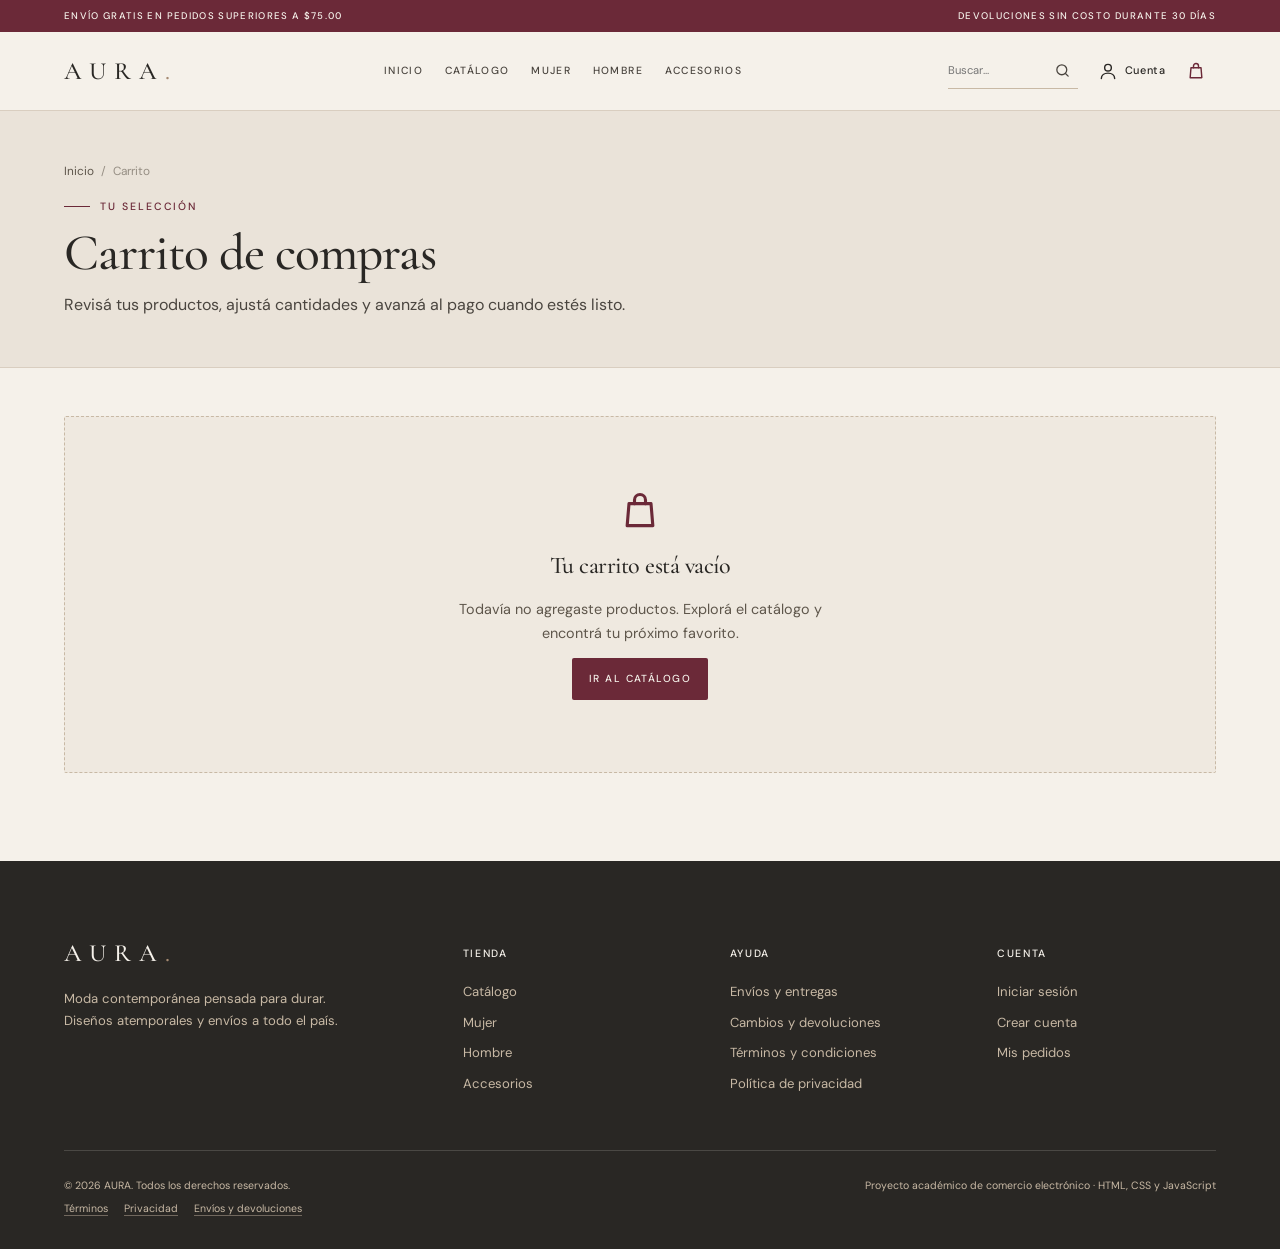
==== commit be5980fa: "feat: rediseñar la landing con identidad editorial Reemplaza la portada genérica por una dirección v" ====
--- a/carrito.html
+++ b/carrito.html
@@ -6,7 +6,7 @@
   <meta name="description" content="Carrito de compras de AURA. Revisá tus productos antes de finalizar la compra.">
   <title>Carrito | AURA</title>
   <link rel="preload" href="assets/fonts/cormorant-garamond-latin.woff2" as="font" type="font/woff2" crossorigin>
-  <link rel="preload" href="assets/fonts/inter-latin.woff2" as="font" type="font/woff2" crossorigin>
+  <link rel="preload" href="assets/fonts/dm-sans-latin.woff2" as="font" type="font/woff2" crossorigin>
   <link rel="stylesheet" href="css/styles.css">
   <link rel="stylesheet" href="css/components.css">
   <link rel="stylesheet" href="css/responsive.css">
--- a/css/styles.css
+++ b/css/styles.css
@@ -22,11 +22,11 @@
 }
 
 @font-face {
-  font-family: "Inter";
+  font-family: "DM Sans";
   font-style: normal;
   font-weight: 400 700;
   font-display: swap;
-  src: url("../assets/fonts/inter-latin.woff2") format("woff2");
+  src: url("../assets/fonts/dm-sans-latin.woff2") format("woff2");
   unicode-range: U+0000-00FF, U+0131, U+0152-0153, U+02BB-02BC, U+02C6, U+02DA, U+02DC, U+0304, U+0308, U+0329, U+2000-206F, U+20AC, U+2122, U+2191, U+2193, U+2212, U+2215, U+FEFF, U+FFFD;
 }
 
@@ -36,53 +36,61 @@
 
 :root {
   /* Paleta AURA */
-  --marfil: #f7f5f0;
-  --beige: #e9e3d9;
-  --vino: #642d38;
-  --negro: #242321;
-  --gris-calido: #a69b8d;
+  --fondo: #F5F1EA;
+  --superficie: #EAE3D9;
+  --vino: #6B2938;
+  --carbon: #292724;
+  --arena: #C8B9A5;
+  --bronce: #A58A72;
+
+  /* Alias de compatibilidad */
+  --marfil: var(--fondo);
+  --beige: var(--superficie);
+  --negro: var(--carbon);
+  --gris-calido: var(--arena);
 
   /* Tokens semánticos */
-  --ink: var(--negro);
-  --ink-soft: #4a4643;
-  --muted: #6f675e;
-  --muted-soft: var(--gris-calido);
-  --paper: var(--marfil);
-  --paper-deep: var(--beige);
-  --paper-soft: #f1ede5;
-  --white: #ffffff;
-  --line: #e2dad0;
-  --line-dark: #d2c8bc;
+  --ink: var(--carbon);
+  --ink-soft: #4A453F;
+  --muted: #5E564B;
+  --muted-soft: var(--bronce);
+  --paper: var(--fondo);
+  --paper-deep: var(--superficie);
+  --paper-soft: #EFE9E0;
+  --white: #FBF8F3;
+  --line: #D9CEC0;
+  --line-dark: var(--arena);
   --accent: var(--vino);
-  --accent-dark: #4b1f28;
-  --accent-soft: #f0e4e6;
-  --success: #3e6b54;
-  --success-soft: #e5efe8;
-  --error: #9b2f35;
-  --error-soft: #f8e6e6;
-  --shadow-sm: 0 8px 24px rgba(36, 35, 33, 0.06);
-  --shadow: 0 24px 60px rgba(36, 35, 33, 0.12);
-  --radius: 22px;
-  --radius-sm: 14px;
+  --accent-dark: #4D1D29;
+  --accent-soft: #E9DADD;
+  --success: #3E6B54;
+  --success-soft: #E5EFE8;
+  --error: #9B2F35;
+  --error-soft: #F8E6E6;
+  --shadow-sm: none;
+  --shadow: none;
+  --radius: 2px;
+  --radius-sm: 2px;
 
   /* Tipografía */
   --serif: "Cormorant Garamond", "Times New Roman", Georgia, serif;
-  --sans: "Inter", "Segoe UI", system-ui, -apple-system, Roboto, Helvetica, Arial, sans-serif;
-  --fs-display: clamp(2.75rem, 4.4vw, 4rem);
-  --fs-h2: clamp(2rem, 3vw, 2.5rem);
-  --fs-h3: 1.25rem;
-  --fs-body: 1rem;
-  --fs-button: 0.875rem;
-  --fs-label: 0.75rem;
-  --lh-display: 1.04;
-  --tracking-label: 0.16em;
+  --sans: "DM Sans", "Segoe UI", system-ui, -apple-system, Roboto, Helvetica, Arial, sans-serif;
+  --fs-display: clamp(3.6rem, 6.4vw, 6.6rem);
+  --fs-h2: clamp(2.6rem, 4.2vw, 4.4rem);
+  --fs-h3: 1.45rem;
+  --fs-body: 0.98rem;
+  --fs-button: 0.72rem;
+  --fs-label: 0.66rem;
+  --lh-display: 0.92;
+  --tracking-label: 0.18em;
 
   /* Layout — Desktop 1440: 80px de margen, 12 columnas, gutter 24px, contenido 1280px */
   --container: 1280px;
-  --page-margin: 80px;
-  --gutter: 24px;
-  --section-space: 96px;
-  --header-height: 80px;
+  --page-margin: clamp(20px, 5vw, 80px);
+  --gutter: clamp(16px, 2vw, 24px);
+  --section-space: clamp(4.5rem, 8vw, 8rem);
+  --header-height: 78px;
+  --topbar-height: 32px;
 
   --color-primary: var(--accent);
   --color-primary-hover: var(--accent-dark);
@@ -97,8 +105,8 @@
   --color-text-muted: var(--muted);
   --color-success: var(--success);
   --color-error: var(--error);
-  --color-inverse: var(--negro);
-  --color-inverse-text: var(--marfil);
+  --color-inverse: var(--carbon);
+  --color-inverse-text: var(--fondo);
 
   /* Sistema de espaciado — múltiplos de 8px */
   --space-1: 0.5rem;
@@ -120,6 +128,7 @@
 
 html {
   scroll-behavior: smooth;
+  scroll-padding-top: calc(var(--header-height) + 1rem);
   color-scheme: light;
 }
 
@@ -128,8 +137,18 @@
   font-family: var(--sans);
   color: var(--ink);
   background: var(--paper);
-  line-height: 1.6;
+  line-height: 1.65;
   -webkit-font-smoothing: antialiased;
+}
+
+::selection {
+  background: var(--accent);
+  color: var(--paper);
+}
+
+:focus-visible {
+  outline: 2px solid var(--accent);
+  outline-offset: 4px;
 }
 
 img {
@@ -167,7 +186,7 @@
 h3 {
   font-family: var(--serif);
   font-weight: 500;
-  letter-spacing: -0.01em;
+  letter-spacing: -0.02em;
 }
 
 ul {
@@ -192,20 +211,19 @@
 .eyebrow {
   display: inline-flex;
   align-items: center;
-  gap: 0.75rem;
+  gap: 0.65rem;
   font-size: var(--fs-label);
-  font-weight: 600;
-  letter-spacing: 0.18em;
+  font-weight: 500;
+  letter-spacing: var(--tracking-label);
   text-transform: uppercase;
   color: var(--accent);
 }
 
 .eyebrow::before {
   content: "";
-  width: 34px;
+  width: 26px;
   height: 1px;
   background: currentColor;
-  opacity: 0.7;
 }
 
 .section-head {
@@ -213,32 +231,32 @@
   align-items: flex-end;
   justify-content: space-between;
   gap: 2rem;
-  margin-bottom: 2.75rem;
+  margin-bottom: clamp(2.5rem, 5vw, 4.5rem);
 }
 
 .section-head h2 {
   font-size: var(--fs-h2);
-  line-height: 1.1;
-  margin-top: 0.7rem;
+  line-height: 0.98;
+  margin-top: 0.9rem;
 }
 
 .section-head p {
-  color: var(--muted);
-  margin-top: 0.7rem;
-  max-width: 52ch;
+  color: var(--ink-soft);
+  margin-top: 1rem;
+  max-width: 48ch;
 }
 
 .link-arrow {
   display: inline-flex;
   align-items: center;
   gap: 0.5rem;
-  font-size: 0.82rem;
-  font-weight: 600;
-  letter-spacing: 0.1em;
+  font-size: 0.68rem;
+  font-weight: 500;
+  letter-spacing: 0.14em;
   text-transform: uppercase;
   white-space: nowrap;
-  border-bottom: 1px solid var(--ink);
-  padding-bottom: 0.3rem;
+  border-bottom: 1px solid var(--line-dark);
+  padding-bottom: 0.35rem;
   transition: color 0.2s ease, border-color 0.2s ease, gap 0.2s ease;
 }
 
@@ -257,10 +275,40 @@
   color: var(--muted);
 }
 
+.sr-only {
+  position: absolute;
+  width: 1px;
+  height: 1px;
+  padding: 0;
+  margin: -1px;
+  overflow: hidden;
+  clip: rect(0, 0, 0, 0);
+  white-space: nowrap;
+  border: 0;
+}
+
 .hidden {
   display: none !important;
 }
 
+.skip-link {
+  position: absolute;
+  top: -5rem;
+  left: 1rem;
+  z-index: 200;
+  padding: 0.85rem 1.1rem;
+  background: var(--ink);
+  color: var(--paper);
+  font-size: var(--fs-label);
+  letter-spacing: 0.12em;
+  text-transform: uppercase;
+  transition: top 0.2s ease;
+}
+
+.skip-link:focus {
+  top: 1rem;
+}
+
 .is-empty {
   display: none !important;
 }
--- a/css/components.css
+++ b/css/components.css
@@ -7,14 +7,14 @@
   align-items: center;
   justify-content: center;
   gap: 0.6rem;
-  padding: 0.95rem 1.9rem;
+  padding: 1rem 1.65rem;
   border: 1px solid transparent;
-  border-radius: 999px;
+  border-radius: var(--radius);
   font-size: var(--fs-button);
-  font-weight: 600;
-  letter-spacing: 0.08em;
+  font-weight: 500;
+  letter-spacing: 0.14em;
   text-transform: uppercase;
-  transition: transform 0.2s ease, background 0.2s ease, color 0.2s ease, border-color 0.2s ease, box-shadow 0.2s ease;
+  transition: background 0.2s ease, color 0.2s ease, border-color 0.2s ease;
 }
 
 .btn svg {
@@ -22,23 +22,18 @@
   height: 17px;
 }
 
-.btn:hover {
-  transform: translateY(-2px);
-}
-
 .btn--primary {
   background: var(--accent);
-  color: var(--white);
+  color: var(--paper);
 }
 
 .btn--primary:hover {
   background: var(--accent-dark);
-  box-shadow: 0 12px 24px rgba(100, 45, 56, 0.24);
 }
 
 .btn--accent {
   background: var(--accent);
-  color: var(--white);
+  color: var(--paper);
 }
 
 .btn--accent:hover {
@@ -47,22 +42,34 @@
 
 .btn--ghost {
   background: transparent;
-  border-color: var(--ink);
+  border-color: var(--line-dark);
   color: var(--ink);
 }
 
 .btn--ghost:hover {
   background: var(--ink);
-  color: var(--white);
+  border-color: var(--ink);
+  color: var(--paper);
 }
 
 .btn--light {
-  background: var(--white);
+  background: var(--paper);
   color: var(--ink);
 }
 
 .btn--light:hover {
-  background: var(--paper-deep);
+  background: var(--arena);
+}
+
+.btn--text {
+  padding-inline: 0;
+  border-bottom: 1px solid var(--line-dark);
+  color: var(--ink);
+}
+
+.btn--text:hover {
+  border-color: var(--accent);
+  color: var(--accent);
 }
 
 .btn--full {
@@ -70,14 +77,13 @@
 }
 
 .btn--sm {
-  padding: 0.7rem 1.2rem;
-  font-size: 0.72rem;
+  padding: 0.7rem 1rem;
+  font-size: 0.64rem;
 }
 
 .btn[disabled] {
   opacity: 0.5;
   cursor: not-allowed;
-  transform: none;
 }
 
 .icon-btn {
@@ -85,112 +91,117 @@
   display: inline-flex;
   align-items: center;
   justify-content: center;
-  gap: 0.45rem;
-  min-width: 44px;
+  gap: 0.4rem;
+  min-width: 40px;
   height: 44px;
-  padding: 0 0.5rem;
-  border-radius: 999px;
+  padding: 0 0.35rem;
   color: var(--ink);
-  transition: background 0.2s ease;
+  transition: color 0.2s ease;
 }
 
 .icon-btn svg {
-  width: 21px;
-  height: 21px;
+  width: 20px;
+  height: 20px;
 }
 
 .icon-btn:hover,
 .icon-btn.is-active {
-  background: var(--paper-deep);
+  color: var(--accent);
 }
 
 .icon-btn__label {
-  font-size: 0.76rem;
-  font-weight: 600;
-  letter-spacing: 0.04em;
+  font-size: 0.68rem;
+  font-weight: 500;
+  letter-spacing: 0.06em;
 }
 
 .cart-count {
   position: absolute;
-  top: 3px;
-  right: 1px;
-  min-width: 18px;
-  height: 18px;
-  padding: 0 4px;
-  border-radius: 999px;
+  top: 4px;
+  right: -2px;
+  min-width: 16px;
+  height: 16px;
+  padding: 0 3px;
+  border-radius: 50%;
   background: var(--accent);
-  color: var(--white);
-  font-size: 0.64rem;
-  font-weight: 700;
-  line-height: 18px;
+  color: var(--paper);
+  font-size: 0.58rem;
+  font-weight: 600;
+  line-height: 16px;
   text-align: center;
 }
 
 #site-header {
-  min-height: 115px;
+  position: sticky;
+  top: calc(var(--topbar-height) * -1);
+  z-index: 70;
+  background: var(--paper);
 }
 
 .topbar {
-  background: var(--ink);
-  color: #efe8dd;
+  display: flex;
+  align-items: center;
+  min-height: var(--topbar-height);
+  background: var(--accent);
+  color: var(--paper);
 }
 
 .topbar__inner {
   display: flex;
   justify-content: space-between;
   gap: 1rem;
-  padding: 0.55rem 0;
-  font-size: 0.7rem;
-  letter-spacing: 0.08em;
+  padding: 0.45rem 0;
+  font-size: 0.6rem;
+  font-weight: 500;
+  letter-spacing: 0.14em;
   text-transform: uppercase;
 }
 
 .header {
-  position: sticky;
-  top: 0;
-  z-index: 60;
-  background: rgba(250, 247, 242, 0.92);
-  backdrop-filter: blur(14px);
+  position: relative;
+  background: var(--paper);
   border-bottom: 1px solid var(--line);
 }
 
 .header__inner {
-  display: flex;
-  align-items: center;
-  gap: 1.75rem;
+  display: grid;
+  grid-template-columns: auto 1fr auto;
+  align-items: center;
+  gap: clamp(1rem, 3vw, 2.5rem);
   min-height: var(--header-height);
 }
 
 .brand {
   font-family: var(--serif);
-  font-size: 1.65rem;
-  letter-spacing: 0.2em;
+  font-size: 1.55rem;
+  font-weight: 500;
+  letter-spacing: 0.32em;
   line-height: 1;
   color: var(--ink);
 }
 
 .brand__dot {
-  color: var(--accent);
+  color: var(--bronce);
 }
 
 .brand--light {
-  color: #f6efe4;
+  color: var(--paper);
 }
 
 .main-nav {
   display: flex;
   align-items: center;
-  gap: 1.5rem;
-  margin-right: auto;
+  justify-content: center;
+  gap: clamp(0.9rem, 1.7vw, 1.7rem);
 }
 
 .nav-link {
   position: relative;
-  font-size: 0.78rem;
-  font-weight: 600;
-  letter-spacing: 0.08em;
+  font-size: 0.65rem;
+  font-weight: 500;
+  letter-spacing: 0.13em;
   text-transform: uppercase;
-  padding: 0.4rem 0;
+  padding: 0.45rem 0;
   color: var(--ink-soft);
   transition: color 0.2s ease;
 }
@@ -202,7 +213,7 @@
   bottom: 0;
   width: 100%;
   height: 1px;
-  background: var(--accent);
+  background: var(--bronce);
   transform: scaleX(0);
   transform-origin: left;
   transition: transform 0.25s ease;
@@ -221,60 +232,57 @@
 .header__actions {
   display: flex;
   align-items: center;
-  gap: 0.35rem;
+  justify-content: flex-end;
+  gap: 0.3rem;
 }
 
 .search-form {
   display: flex;
   align-items: center;
-  gap: 0.25rem;
-  background: var(--paper-deep);
-  border: 1px solid transparent;
-  border-radius: 999px;
-  padding: 0.2rem 0.35rem 0.2rem 1rem;
-  margin-right: 0.5rem;
-  transition: border-color 0.2s ease, background 0.2s ease;
+  gap: 0.2rem;
+  background: transparent;
+  border-bottom: 1px solid var(--line-dark);
+  padding: 0.1rem 0;
+  margin-right: 0.65rem;
+  transition: border-color 0.2s ease;
 }
 
 .search-form:focus-within {
-  border-color: var(--line-dark);
-  background: var(--white);
+  border-color: var(--ink);
 }
 
 .search-form input {
-  width: 126px;
+  width: 96px;
   border: 0;
   background: transparent;
-  padding: 0.45rem 0;
-  font-size: 0.8rem;
+  padding: 0.4rem 0;
+  font-size: 0.7rem;
   outline: none;
   transition: width 0.25s ease;
 }
 
 .search-form input:focus {
-  width: 180px;
+  width: 150px;
 }
 
 .search-form button {
   display: inline-flex;
   align-items: center;
   justify-content: center;
-  width: 34px;
-  height: 34px;
+  width: 30px;
+  height: 32px;
   border: 0;
-  border-radius: 50%;
   background: transparent;
   color: var(--ink-soft);
 }
 
 .search-form button:hover {
-  background: var(--white);
-  color: var(--ink);
+  color: var(--accent);
 }
 
 .search-form svg {
-  width: 18px;
-  height: 18px;
+  width: 17px;
+  height: 17px;
 }
 
 .search-form--mobile {
@@ -312,350 +320,70 @@
   transform: translateY(-6.5px) rotate(-45deg);
 }
 
-.hero {
-  position: relative;
-  overflow: hidden;
-  background:
-    radial-gradient(circle at 8% 12%, rgba(100, 45, 56, 0.08), transparent 38%),
-    radial-gradient(circle at 92% 88%, rgba(100, 45, 56, 0.05), transparent 42%),
-    var(--paper);
-}
-
-.hero__dots {
-  position: absolute;
-  inset: 0;
-  z-index: 0;
-  width: 100%;
-  height: 100%;
-  pointer-events: none;
-}
-
-.hero__inner {
-  position: relative;
-  z-index: 1;
-  display: grid;
-  grid-template-columns: 1.02fr 0.98fr;
-  align-items: center;
-  gap: 4rem;
-  min-height: 580px;
-  padding: 4rem 0;
-}
-
-.hero__copy {
-  animation: fade-up 0.8s ease both;
-}
-
-.hero__title {
-  font-size: var(--fs-display);
-  line-height: var(--lh-display);
-  margin: 1.2rem 0 1.4rem;
-}
-
-.hero__title em {
-  font-style: italic;
-  color: var(--accent);
-}
-
-.hero__text {
-  max-width: 46ch;
-  color: var(--ink-soft);
-  font-size: var(--fs-body);
-}
-
-.hero__actions {
-  display: flex;
-  flex-wrap: wrap;
-  gap: 0.85rem;
-  margin-top: 2rem;
-}
-
-.hero__proof {
-  display: flex;
-  align-items: center;
-  gap: 1.1rem;
-  margin-top: 2.6rem;
-  padding-top: 1.6rem;
-  border-top: 1px solid var(--line);
-}
-
-.hero__proof strong {
-  font-family: var(--serif);
-  font-size: 1.5rem;
-  line-height: 1;
-}
-
-.hero__proof div {
-  display: grid;
-  gap: 0.2rem;
-  font-size: 0.76rem;
-  color: var(--muted);
-}
-
-.hero__proof .stars {
-  font-size: 0.85rem;
-}
-
-.hero__visual {
-  position: relative;
-  animation: fade-up 0.9s 0.1s ease both;
-}
-
-.hero__visual img {
-  width: 100%;
-  aspect-ratio: 4 / 4.6;
-  object-fit: cover;
-  border-radius: 200px 200px 26px 26px;
-  box-shadow: var(--shadow);
-}
-
-.hero__tag {
-  position: absolute;
-  left: -1.5rem;
-  bottom: 2.5rem;
-  display: grid;
-  gap: 0.15rem;
-  background: var(--white);
-  border-radius: 16px;
-  padding: 1rem 1.3rem;
-  box-shadow: var(--shadow-sm);
-}
-
-.hero__tag span {
-  font-size: 0.66rem;
-  letter-spacing: 0.16em;
-  text-transform: uppercase;
-  color: var(--muted);
-}
-
-.hero__tag strong {
-  font-family: var(--serif);
-  font-size: 1.35rem;
-  font-weight: 400;
-}
-
-.hero__tag em {
-  font-style: normal;
-  color: var(--accent);
-  font-size: 0.78rem;
-  font-weight: 600;
-}
-
-.hero__badge {
-  position: absolute;
-  top: 1.6rem;
-  right: -1rem;
-  width: 92px;
-  height: 92px;
-  border-radius: 50%;
-  display: grid;
-  place-items: center;
-  text-align: center;
-  background: var(--accent);
-  color: var(--white);
-  font-size: 0.62rem;
-  font-weight: 700;
-  letter-spacing: 0.14em;
-  text-transform: uppercase;
-  line-height: 1.4;
-  padding: 0.8rem;
-  transform: rotate(8deg);
-}
-
-.benefits {
-  background: var(--white);
-  border-block: 1px solid var(--line);
-}
-
-.benefits__grid {
-  display: grid;
-  grid-template-columns: repeat(4, 1fr);
-}
-
-.benefit {
-  display: flex;
-  align-items: flex-start;
-  gap: 0.9rem;
-  padding: 1.8rem 1.6rem;
-  border-right: 1px solid var(--line);
-}
-
-.benefit:last-child {
-  border-right: 0;
-}
-
-.benefit svg {
-  width: 26px;
-  height: 26px;
-  color: var(--accent);
-  flex-shrink: 0;
-  margin-top: 2px;
-}
-
-.benefit strong {
-  display: block;
-  font-size: 0.9rem;
-  margin-bottom: 0.1rem;
-}
-
-.benefit p {
-  font-size: 0.78rem;
-  color: var(--muted);
-  line-height: 1.5;
-}
-
-.categories__grid {
-  display: grid;
-  grid-template-columns: repeat(3, 1fr);
-  gap: var(--gutter);
-}
-
-.category-card {
-  position: relative;
-  display: block;
-  overflow: hidden;
-  border-radius: var(--radius);
-  aspect-ratio: 3 / 3.7;
-  background: var(--paper-deep);
-  isolation: isolate;
-}
-
-.category-card img {
-  width: 100%;
-  height: 100%;
-  object-fit: cover;
-  transition: transform 0.7s ease;
-}
-
-.category-card::after {
-  content: "";
-  position: absolute;
-  inset: 0;
-  background: linear-gradient(to top, rgba(20, 15, 12, 0.78) 0%, rgba(20, 15, 12, 0.1) 55%, transparent 75%);
-  z-index: 1;
-}
-
-.category-card:hover img {
-  transform: scale(1.06);
-}
-
-.category-card__content {
-  position: absolute;
-  z-index: 2;
-  left: 1.6rem;
-  right: 1.6rem;
-  bottom: 1.5rem;
-  color: var(--white);
-}
-
-.category-card__content h3 {
-  font-size: 1.8rem;
-  margin-bottom: 0.15rem;
-}
-
-.category-card__content p {
-  font-size: 0.82rem;
-  opacity: 0.85;
-  margin-bottom: 0.9rem;
-  max-width: 30ch;
-}
-
-.category-card__link {
-  display: inline-flex;
-  align-items: center;
-  gap: 0.45rem;
-  font-size: 0.72rem;
-  font-weight: 600;
-  letter-spacing: 0.14em;
-  text-transform: uppercase;
-  border-bottom: 1px solid rgba(255, 255, 255, 0.6);
-  padding-bottom: 0.25rem;
-}
-
-.category-card__link svg {
-  width: 15px;
-  height: 15px;
-}
-
 .products-grid {
   display: grid;
-  grid-template-columns: repeat(4, 1fr);
-  gap: 2.2rem var(--gutter);
+  grid-template-columns: repeat(4, minmax(0, 1fr));
+  gap: clamp(1.25rem, 2.4vw, 2.25rem);
 }
 
 .product-card {
   display: flex;
   flex-direction: column;
   min-width: 0;
-  border-radius: var(--radius-sm);
-  transition: transform 0.35s var(--ease-out);
-}
-
-.product-card:hover {
-  transform: translateY(-4px);
 }
 
 .product-card__media {
   position: relative;
   overflow: hidden;
-  border-radius: var(--radius-sm);
   background: var(--paper-deep);
-  aspect-ratio: 3 / 3.8;
-  transition: box-shadow 0.35s var(--ease-out);
-}
-
-.product-card:hover .product-card__media {
-  box-shadow: var(--shadow-sm);
+  aspect-ratio: 3 / 4;
 }
 
 .product-card__media img {
   width: 100%;
   height: 100%;
   object-fit: cover;
-  transition: transform 0.65s ease;
+  transition: transform 0.7s var(--ease-out);
 }
 
 .product-card:hover .product-card__media img {
-  transform: scale(1.05);
+  transform: scale(1.03);
 }
 
 .badge {
   position: absolute;
-  top: 0.85rem;
-  left: 0.85rem;
+  top: 0;
+  left: 0;
   z-index: 2;
-  background: var(--white);
-  color: var(--ink);
-  font-size: 0.63rem;
-  font-weight: 700;
-  letter-spacing: 0.1em;
+  padding: 0.45rem 0.65rem;
+  border-radius: 0;
+  background: var(--paper);
+  color: var(--accent);
+  font-size: 0.58rem;
+  font-weight: 500;
+  letter-spacing: 0.14em;
   text-transform: uppercase;
-  padding: 0.32rem 0.7rem;
-  border-radius: 999px;
-}
-
-.badge--new {
+}
+
+.badge--new,
+.badge--top {
   background: var(--ink);
-  color: var(--marfil);
+  color: var(--paper);
 }
 
 .badge--sale {
   background: var(--accent);
-  color: var(--white);
+  color: var(--paper);
 }
 
 .badge--soldout {
-  background: var(--ink-soft);
-  color: var(--marfil);
+  background: var(--carbon);
+  color: var(--arena);
 }
 
 .badge--limited {
-  background: var(--accent-soft);
-  color: var(--accent-dark);
-}
-
-.badge--top {
-  background: var(--ink);
-  color: var(--white);
+  background: var(--bronce);
+  color: var(--carbon);
 }
 
 .badge--neutral {
@@ -665,22 +393,21 @@
 
 .quick-add {
   position: absolute;
-  left: 0.75rem;
-  right: 0.75rem;
-  bottom: 0.75rem;
-  padding: 0.72rem;
+  left: 0;
+  right: 0;
+  bottom: 0;
+  padding: 0.9rem;
   border: 0;
-  border-radius: 999px;
-  background: rgba(255, 255, 255, 0.94);
+  border-radius: 0;
+  background: var(--paper);
   color: var(--ink);
-  font-size: 0.72rem;
-  font-weight: 700;
-  letter-spacing: 0.08em;
+  font-size: 0.62rem;
+  font-weight: 500;
+  letter-spacing: 0.14em;
   text-transform: uppercase;
   opacity: 0;
-  transform: translateY(8px);
-  transition: opacity 0.25s ease, transform 0.25s ease, background 0.2s ease;
-  backdrop-filter: blur(6px);
+  transform: translateY(100%);
+  transition: opacity 0.25s ease, transform 0.25s ease, background 0.2s ease, color 0.2s ease;
 }
 
 .product-card:hover .quick-add,
@@ -689,24 +416,31 @@
   transform: translateY(0);
 }
 
+@media (hover: none) {
+  .quick-add {
+    opacity: 1;
+    transform: none;
+  }
+}
+
 .quick-add:hover {
-  background: var(--ink);
-  color: var(--white);
+  background: var(--accent);
+  color: var(--paper);
 }
 
 .quick-add--soldout {
   display: block;
   opacity: 1;
   transform: none;
+  background: rgba(41, 39, 36, 0.86);
+  color: var(--paper);
   text-align: center;
-  background: rgba(28, 24, 21, 0.82);
-  color: #f4eee6;
   cursor: not-allowed;
 }
 
 .product-card:hover .quick-add--soldout {
-  background: rgba(28, 24, 21, 0.82);
-  color: #f4eee6;
+  background: rgba(41, 39, 36, 0.86);
+  color: var(--paper);
 }
 
 .product-card__body {
@@ -714,20 +448,20 @@
 }
 
 .product-card__category {
-  font-size: 0.65rem;
-  font-weight: 600;
+  color: var(--ink-soft);
+  font-size: 0.58rem;
+  font-weight: 500;
   letter-spacing: 0.16em;
   text-transform: uppercase;
-  color: var(--muted);
 }
 
 .product-card__title {
-  font-family: var(--sans);
-  font-size: 0.96rem;
-  font-weight: 600;
-  letter-spacing: 0;
-  margin: 0.2rem 0 0.3rem;
-  line-height: 1.35;
+  margin: 0.3rem 0 0.55rem;
+  font-family: var(--serif);
+  font-size: 1.5rem;
+  font-weight: 500;
+  letter-spacing: -0.01em;
+  line-height: 1.05;
 }
 
 .product-card__title a:hover {
@@ -738,15 +472,19 @@
   display: flex;
   align-items: center;
   gap: 0.4rem;
-  font-size: 0.72rem;
-  color: var(--muted);
+  color: var(--ink-soft);
+  font-size: 0.7rem;
+}
+
+#featured-grid .product-card__meta {
+  display: none;
 }
 
 .stars {
   display: inline-flex;
+  color: var(--bronce);
+  font-size: 0.75rem;
   letter-spacing: 0.08em;
-  color: #c08a3e;
-  font-size: 0.8rem;
 }
 
 .stars__empty {
@@ -758,144 +496,23 @@
   align-items: baseline;
   gap: 0.55rem;
   margin-top: 0.4rem;
+  font-size: 0.82rem;
 }
 
 .price__now {
-  font-size: 1rem;
-  font-weight: 700;
+  font-weight: 500;
 }
 
 .price__old {
-  font-size: 0.8rem;
-  color: var(--muted);
+  color: var(--ink-soft);
+  font-size: 0.72rem;
   text-decoration: line-through;
 }
 
-.promo-band {
-  background: var(--ink);
-  color: var(--paper);
-  overflow: hidden;
-}
-
-.promo-band__inner {
-  display: grid;
-  grid-template-columns: 1.15fr 0.85fr;
-  align-items: center;
-  gap: 3rem;
-  padding: 4.5rem 0;
-}
-
-.promo-band h2 {
-  font-size: clamp(2rem, 3.6vw, 3.2rem);
-  line-height: 1.08;
-  margin: 0.8rem 0 1rem;
-}
-
-.promo-band h2 em {
-  font-style: italic;
-  color: #d8b4b9;
-}
-
-.promo-band p {
-  color: #cfc5b9;
-  max-width: 48ch;
-  margin-bottom: 1.8rem;
-}
-
-.promo-band__visual {
-  position: relative;
-}
-
-.promo-band__visual img {
-  width: 100%;
-  aspect-ratio: 4 / 3;
-  object-fit: cover;
-  border-radius: var(--radius);
-  opacity: 0.92;
-}
-
-.promo-band__stamp {
-  position: absolute;
-  right: -0.8rem;
-  bottom: -1.2rem;
-  background: var(--accent);
-  color: var(--white);
-  border-radius: 50%;
-  width: 112px;
-  height: 112px;
-  display: grid;
-  place-content: center;
-  text-align: center;
-  font-size: 0.68rem;
-  font-weight: 700;
-  letter-spacing: 0.12em;
-  text-transform: uppercase;
-  line-height: 1.45;
-  transform: rotate(-6deg);
-}
-
-.newsletter {
-  background: var(--paper-deep);
-}
-
-.newsletter__inner {
-  display: grid;
-  grid-template-columns: 1fr 1fr;
-  gap: 3rem;
-  align-items: center;
-  padding: 4rem 0;
-}
-
-.newsletter h2 {
-  font-size: clamp(1.8rem, 3vw, 2.5rem);
-  line-height: 1.15;
-  margin: 0.7rem 0 0.8rem;
-}
-
-.newsletter p {
-  color: var(--ink-soft);
-  max-width: 42ch;
-}
-
-.newsletter__form {
-  display: flex;
-  gap: 0.6rem;
-  background: var(--white);
-  border-radius: 999px;
-  padding: 0.35rem;
-  box-shadow: var(--shadow-sm);
-}
-
-.newsletter__form input {
-  flex: 1;
-  min-width: 0;
-  border: 0;
-  background: transparent;
-  padding: 0.75rem 1.2rem;
-  outline: none;
-  font-size: 0.88rem;
-}
-
-.newsletter__note {
-  font-size: 0.72rem;
-  color: var(--muted);
-  margin-top: 0.7rem;
-}
-
-.newsletter__note a {
-  color: var(--ink-soft);
-  text-decoration: underline;
-  text-underline-offset: 2px;
-}
-
-.newsletter__note a:hover {
-  color: var(--accent);
-}
-
 .site-footer {
-  background: var(--ink);
-  color: #d9d0c5;
-  padding-top: 4.5rem;
+  background: var(--carbon);
+  color: var(--arena);
+  padding-top: 5rem;
 }
 
 .footer__grid {
@@ -907,36 +524,10 @@
 
 .footer__brand p {
   max-width: 34ch;
-  font-size: 0.85rem;
+  font-size: 0.82rem;
   line-height: 1.7;
-  margin: 1.2rem 0 1.5rem;
-  color: #b3a89c;
-}
-
-.footer__social {
-  display: flex;
-  gap: 0.6rem;
-}
-
-.footer__social a {
-  display: grid;
-  place-items: center;
-  width: 38px;
-  height: 38px;
-  border: 1px solid rgba(255, 255, 255, 0.18);
-  border-radius: 50%;
-  transition: background 0.2s ease, border-color 0.2s ease;
-}
-
-.footer__social a:hover {
-  background: var(--accent);
-  border-color: var(--accent);
-  color: var(--white);
-}
-
-.footer__social svg {
-  width: 17px;
-  height: 17px;
+  margin: 1.2rem 0 0;
+  color: var(--arena);
 }
 
 .footer__col {
@@ -946,23 +537,23 @@
 }
 
 .footer__col h4 {
+  margin: 0.3rem 0 0.6rem;
+  color: var(--paper);
   font-family: var(--sans);
   font-size: var(--fs-label);
-  font-weight: 700;
-  letter-spacing: 0.18em;
+  font-weight: 500;
+  letter-spacing: 0.16em;
   text-transform: uppercase;
-  color: var(--white);
-  margin: 0.3rem 0 0.6rem;
 }
 
 .footer__col a {
-  font-size: 0.85rem;
-  color: #b3a89c;
+  font-size: 0.82rem;
+  color: var(--arena);
   transition: color 0.2s ease;
 }
 
 .footer__col a:hover {
-  color: var(--white);
+  color: var(--paper);
 }
 
 .footer__bottom {
@@ -971,9 +562,9 @@
   gap: 1rem;
   flex-wrap: wrap;
   padding: 1.6rem 0 2rem;
-  border-top: 1px solid rgba(255, 255, 255, 0.1);
+  border-top: 1px solid rgba(245, 241, 234, 0.16);
   font-size: var(--fs-label);
-  color: #b3a89c;
+  color: var(--arena);
 }
 
 .footer__legal {
@@ -984,14 +575,14 @@
 }
 
 .footer__legal a {
-  color: #b3a89c;
+  color: var(--arena);
   text-decoration: underline;
-  text-decoration-color: rgba(179, 168, 156, 0.4);
+  text-decoration-color: rgba(200, 185, 165, 0.45);
   text-underline-offset: 3px;
 }
 
 .footer__legal a:hover {
-  color: #fff;
+  color: var(--paper);
 }
 
 .legal-hero {
@@ -2451,7 +2042,7 @@
 .confirmation {
   padding: 4rem 0 5.5rem;
   background:
-    radial-gradient(circle at 50% -10%, rgba(100, 45, 56, 0.08), transparent 45%),
+    radial-gradient(circle at 50% -10%, rgba(107, 41, 56, 0.07), transparent 45%),
     var(--paper);
 }
 
--- a/css/responsive.css
+++ b/css/responsive.css
@@ -9,10 +9,6 @@
 
   .products-grid {
     grid-template-columns: repeat(3, 1fr);
-  }
-
-  .hero__inner {
-    gap: 2.5rem;
   }
 
   .catalog__layout {
@@ -28,12 +24,6 @@
 }
 
 @media (max-width: 960px) {
-  #site-header {
-    min-height: 105px;
-  }
-}
-
-@media (max-width: 960px) {
   .menu-toggle {
     display: flex;
     order: -1;
@@ -42,6 +32,10 @@
   .header__inner {
     min-height: 68px;
     gap: 1rem;
+  }
+
+  .brand {
+    justify-self: center;
   }
 
   .main-nav {
@@ -99,63 +93,8 @@
     justify-content: center;
   }
 
-  .hero__inner {
-    grid-template-columns: 1fr;
-    gap: 3rem;
-    min-height: 0;
-    padding: 3rem 0 4rem;
-  }
-
-  .hero__visual {
-    max-width: 520px;
-    margin-inline: auto;
-  }
-
-  .hero__visual img {
-    aspect-ratio: 4 / 4.2;
-  }
-
-  .hero__tag {
-    left: 0.5rem;
-  }
-
-  .hero__badge {
-    right: 0;
-  }
-
-  .benefits__grid {
-    grid-template-columns: repeat(2, 1fr);
-  }
-
-  .benefit:nth-child(2) {
-    border-right: 0;
-  }
-
-  .benefit:nth-child(-n + 2) {
-    border-bottom: 1px solid var(--line);
-  }
-
-  .categories__grid {
-    grid-template-columns: 1fr;
-    gap: 1rem;
-  }
-
-  .category-card {
-    aspect-ratio: 16 / 10;
-  }
-
   .products-grid {
     grid-template-columns: repeat(2, 1fr);
-  }
-
-  .promo-band__inner,
-  .newsletter__inner {
-    grid-template-columns: 1fr;
-    gap: 2.5rem;
-  }
-
-  .promo-band__visual {
-    max-width: 500px;
   }
 
   .footer__grid {
@@ -262,79 +201,21 @@
     margin-bottom: 1.8rem;
   }
 
-  .hero__title {
-    font-size: clamp(2.4rem, 11vw, 3.2rem);
-  }
-
-  .hero__actions .btn {
-    width: 100%;
-  }
-
-  .hero__proof {
-    flex-wrap: wrap;
-    gap: 0.8rem;
-  }
-
-  .hero__tag {
-    bottom: 1rem;
-    padding: 0.8rem 1rem;
-  }
-
-  .hero__badge {
-    width: 78px;
-    height: 78px;
-    font-size: 0.55rem;
-  }
-
-  .benefits__grid {
-    grid-template-columns: 1fr;
-  }
-
-  .benefit {
-    border-right: 0;
-    border-bottom: 1px solid var(--line);
-    padding: 1.3rem 0;
-  }
-
-  .benefit:last-child {
-    border-bottom: 0;
-  }
-
   .products-grid {
     grid-template-columns: repeat(2, 1fr);
     gap: 1.6rem 0.8rem;
   }
 
   .product-card__title {
-    font-size: 0.84rem;
+    font-size: 1.15rem;
   }
 
   .product-card__meta {
     font-size: 0.66rem;
   }
 
-  .quick-add {
-    display: none;
-  }
-
   .product-card__body {
     padding-top: 0.7rem;
-  }
-
-  .promo-band__stamp {
-    width: 92px;
-    height: 92px;
-    font-size: 0.6rem;
-  }
-
-  .newsletter__form {
-    flex-direction: column;
-    border-radius: var(--radius-sm);
-    padding: 0.7rem;
-  }
-
-  .newsletter__form input {
-    padding: 0.7rem 0.8rem;
   }
 
   .footer__grid {
